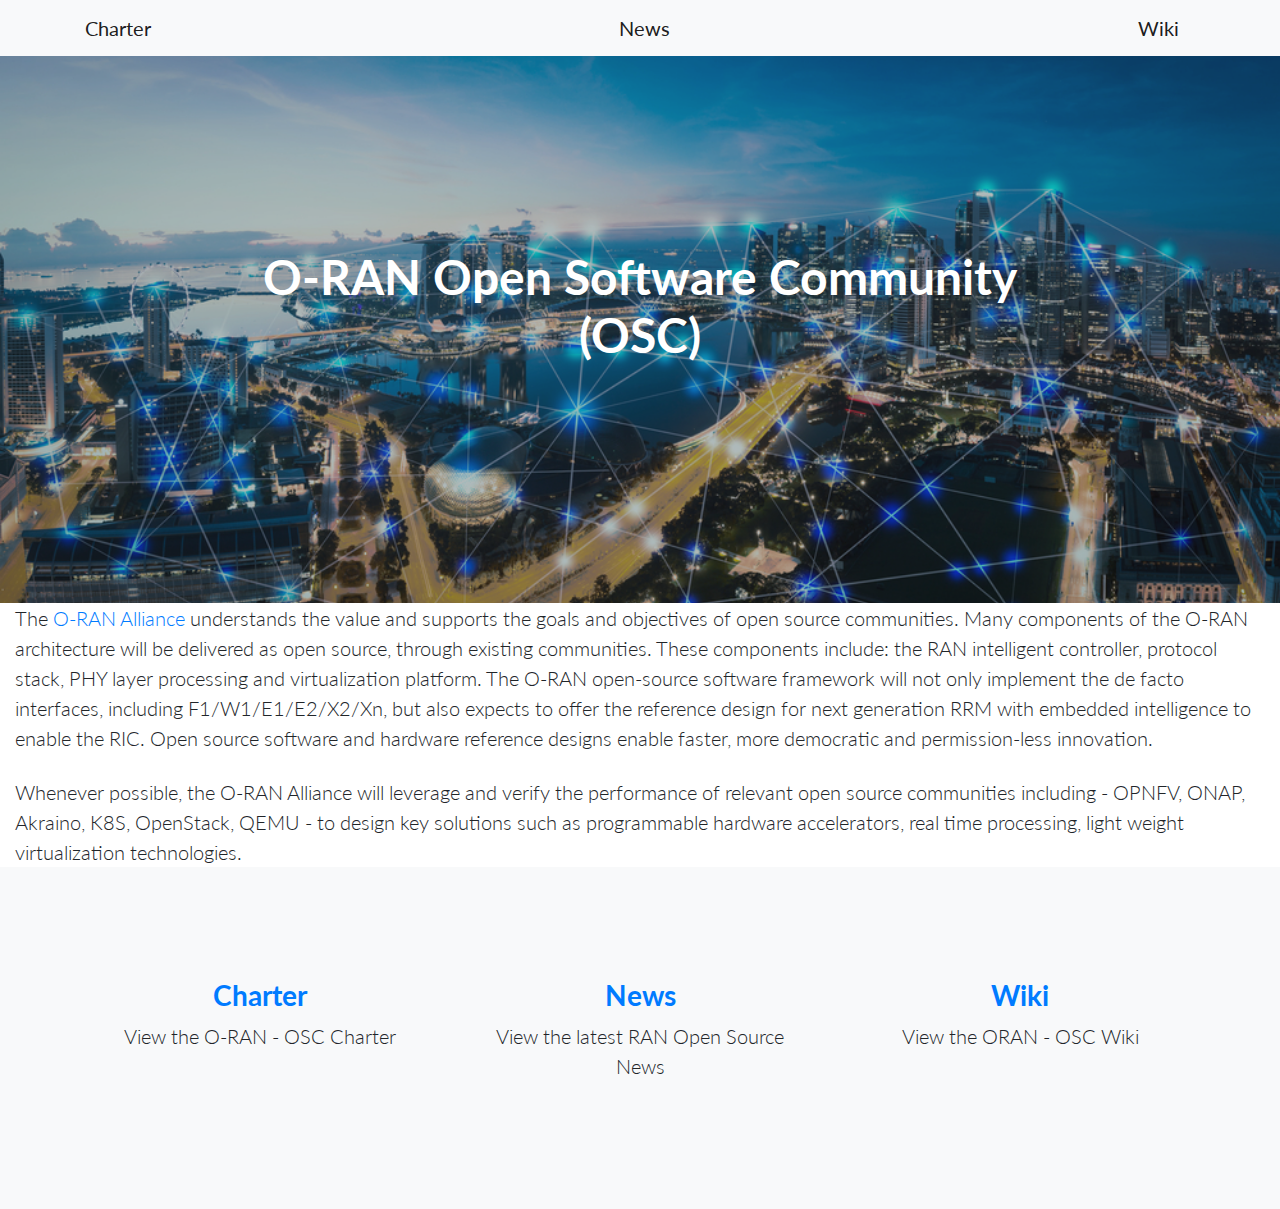
==== index.html @ 9ea9436b "Initial commit." ====
<!DOCTYPE html>
<html lang="en">

<head>

  <meta http-equiv="X-UA-Compatible" content="IE=edge">
  <meta charset="utf-8">
  <meta name="viewport" content="width=device-width, initial-scale=1, shrink-to-fit=no">
  <meta name="description" content="">
  <meta name="author" content="">

  <title>O-RAN - OSC</title>

  <!-- Bootstrap core CSS -->
  <link href="vendor/bootstrap/css/bootstrap.min.css" rel="stylesheet">

  <!-- Custom fonts for this template -->
  <link href="vendor/fontawesome-free/css/all.min.css" rel="stylesheet">
  <link href="vendor/simple-line-icons/css/simple-line-icons.css" rel="stylesheet" type="text/css">
  <link href="https://fonts.googleapis.com/css?family=Lato:300,400,700,300italic,400italic,700italic" rel="stylesheet" type="text/css">

  <!-- Custom styles for this template -->
  <link href="css/landing-page.min.css" rel="stylesheet">

</head>

<body>

  <!-- Navigation -->
  <nav class="navbar navbar-light bg-light static-top">
    <div class="container">
      <a class="navbar-brand" href="./oran_osc_charter.pdf" target='_blank'>Charter</a>
      <a class="navbar-brand" href="https://about.att.com/allnews.html?searchkey=RAN+open+source&page=1&category=Innovation&months=all" target='_blank'>News</a>
      <a class="navbar-brand" href="http://wiki.oran-osc.org/display/ORAN/Oran" target=_blank>Wiki</a>
    </div>
  </nav>

  <!-- Masthead -->
  <header class="masthead text-white text-center">
    <div class="overlay"></div>
    <div class="container">
      <div class="row">
        <div class="col-xl-9 mx-auto">
          <h1 class="mb-5">O-RAN Open Software Community (OSC)</h1>
        </div>
      </div>
    </div>
  </header>

        <div class="col-lg-12 order-lg-1 my-auto showcase-text">
          <p class="lead mb-0">
The <a href='http://www.o-ran.org'>O-RAN Alliance</a> understands the value and supports the goals and objectives of open source communities. Many components of the O-RAN architecture will be delivered as open source, through existing communities. These components include: the RAN intelligent controller, protocol stack, PHY layer processing and virtualization platform.  The O-RAN open-source software framework will not only implement the de facto interfaces, including F1/W1/E1/E2/X2/Xn, but also expects to offer the reference design for next generation RRM with embedded intelligence to enable the RIC.   Open source software and hardware reference designs enable faster, more democratic and permission-less innovation.</p>
<br><p class="lead mb-0">Whenever possible, the O-RAN Alliance will leverage and verify the performance of relevant open source communities including - OPNFV, ONAP, Akraino, K8S, OpenStack, QEMU - to design key solutions such as programmable hardware accelerators, real time processing, light weight virtualization technologies. </p>

        </div>


  <!-- Icons Grid -->
  <section class="features-icons bg-light text-center">
    <div class="container">
      <div class="row">
        <div class="col-lg-4">
          <div class="features-icons-item mx-auto mb-5 mb-lg-0 mb-lg-3">
            <h3><a href='./oran_osc_charter.pdf' target='_blank'>Charter</a></h3>
            <p class="lead mb-0">
View the O-RAN - OSC Charter</p>
          </div>
        </div>
        <div class="col-lg-4">
          <div class="features-icons-item mx-auto mb-0 mb-lg-3">
            <h3><a href='https://about.att.com/allnews.html?searchkey=RAN+open+source&page=1&category=Innovation&months=all' target='_blank'>News</a></h3>
            <p class="lead mb-0">
View the latest RAN Open Source News</p>
          </div>
        </div>
        <div class="col-lg-4">
          <div class="features-icons-item mx-auto mb-0 mb-lg-3">
            <h3><a href='http://wiki.oran-osc.org/display/ORAN/Oran' target='_blank'>Wiki</a></h3>
            <p class="lead mb-0">
View the ORAN - OSC Wiki</p>
          </div>
        </div>
      </div>
    </div>
  </section>

  <!-- Bootstrap core JavaScript -->
  <script src="vendor/jquery/jquery.min.js"></script>
  <script src="vendor/bootstrap/js/bootstrap.bundle.min.js"></script>

</body>

</html>
---- vendor/fontawesome-free/css/all.min.css ----
.fa,.fab,.fal,.far,.fas{-moz-osx-font-smoothing:grayscale;-webkit-font-smoothing:antialiased;display:inline-block;font-style:normal;font-variant:normal;text-rendering:auto;line-height:1}.fa-lg{font-size:1.33333em;line-height:.75em;vertical-align:-.0667em}.fa-xs{font-size:.75em}.fa-sm{font-size:.875em}.fa-1x{font-size:1em}.fa-2x{font-size:2em}.fa-3x{font-size:3em}.fa-4x{font-size:4em}.fa-5x{font-size:5em}.fa-6x{font-size:6em}.fa-7x{font-size:7em}.fa-8x{font-size:8em}.fa-9x{font-size:9em}.fa-10x{font-size:10em}.fa-fw{text-align:center;width:1.25em}.fa-ul{list-style-type:none;margin-left:2.5em;padding-left:0}.fa-ul>li{position:relative}.fa-li{left:-2em;position:absolute;text-align:center;width:2em;line-height:inherit}.fa-border{border:.08em solid #eee;border-radius:.1em;padding:.2em .25em .15em}.fa-pull-left{float:left}.fa-pull-right{float:right}.fa.fa-pull-left,.fab.fa-pull-left,.fal.fa-pull-left,.far.fa-pull-left,.fas.fa-pull-left{margin-right:.3em}.fa.fa-pull-right,.fab.fa-pull-right,.fal.fa-pull-right,.far.fa-pull-right,.fas.fa-pull-right{margin-left:.3em}.fa-spin{animation:fa-spin 2s infinite linear}.fa-pulse{animation:fa-spin 1s infinite steps(8)}@keyframes fa-spin{0%{transform:rotate(0deg)}to{transform:rotate(1turn)}}.fa-rotate-90{-ms-filter:"progid:DXImageTransform.Microsoft.BasicImage(rotation=1)";transform:rotate(90deg)}.fa-rotate-180{-ms-filter:"progid:DXImageTransform.Microsoft.BasicImage(rotation=2)";transform:rotate(180deg)}.fa-rotate-270{-ms-filter:"progid:DXImageTransform.Microsoft.BasicImage(rotation=3)";transform:rotate(270deg)}.fa-flip-horizontal{-ms-filter:"progid:DXImageTransform.Microsoft.BasicImage(rotation=0, mirror=1)";transform:scaleX(-1)}.fa-flip-vertical{transform:scaleY(-1)}.fa-flip-both,.fa-flip-horizontal.fa-flip-vertical,.fa-flip-vertical{-ms-filter:"progid:DXImageTransform.Microsoft.BasicImage(rotation=2, mirror=1)"}.fa-flip-both,.fa-flip-horizontal.fa-flip-vertical{transform:scale(-1)}:root .fa-flip-both,:root .fa-flip-horizontal,:root .fa-flip-vertical,:root .fa-rotate-90,:root .fa-rotate-180,:root .fa-rotate-270{filter:none}.fa-stack{display:inline-block;height:2em;line-height:2em;position:relative;vertical-align:middle;width:2.5em}.fa-stack-1x,.fa-stack-2x{left:0;position:absolute;text-align:center;width:100%}.fa-stack-1x{line-height:inherit}.fa-stack-2x{font-size:2em}.fa-inverse{color:#fff}.fa-500px:before{content:"\f26e"}.fa-accessible-icon:before{content:"\f368"}.fa-accusoft:before{content:"\f369"}.fa-acquisitions-incorporated:before{content:"\f6af"}.fa-ad:before{content:"\f641"}.fa-address-book:before{content:"\f2b9"}.fa-address-card:before{content:"\f2bb"}.fa-adjust:before{content:"\f042"}.fa-adn:before{content:"\f170"}.fa-adobe:before{content:"\f778"}.fa-adversal:before{content:"\f36a"}.fa-affiliatetheme:before{content:"\f36b"}.fa-air-freshener:before{content:"\f5d0"}.fa-algolia:before{content:"\f36c"}.fa-align-center:before{content:"\f037"}.fa-align-justify:before{content:"\f039"}.fa-align-left:before{content:"\f036"}.fa-align-right:before{content:"\f038"}.fa-alipay:before{content:"\f642"}.fa-allergies:before{content:"\f461"}.fa-amazon:before{content:"\f270"}.fa-amazon-pay:before{content:"\f42c"}.fa-ambulance:before{content:"\f0f9"}.fa-american-sign-language-interpreting:before{content:"\f2a3"}.fa-amilia:before{content:"\f36d"}.fa-anchor:before{content:"\f13d"}.fa-android:before{content:"\f17b"}.fa-angellist:before{content:"\f209"}.fa-angle-double-down:before{content:"\f103"}.fa-angle-double-left:before{content:"\f100"}.fa-angle-double-right:before{content:"\f101"}.fa-angle-double-up:before{content:"\f102"}.fa-angle-down:before{content:"\f107"}.fa-angle-left:before{content:"\f104"}.fa-angle-right:before{content:"\f105"}.fa-angle-up:before{content:"\f106"}.fa-angry:before{content:"\f556"}.fa-angrycreative:before{content:"\f36e"}.fa-angular:before{content:"\f420"}.fa-ankh:before{content:"\f644"}.fa-app-store:before{content:"\f36f"}.fa-app-store-ios:before{content:"\f370"}.fa-apper:before{content:"\f371"}.fa-apple:before{content:"\f179"}.fa-apple-alt:before{content:"\f5d1"}.fa-apple-pay:before{content:"\f415"}.fa-archive:before{content:"\f187"}.fa-archway:before{content:"\f557"}.fa-arrow-alt-circle-down:before{content:"\f358"}.fa-arrow-alt-circle-left:before{content:"\f359"}.fa-arrow-alt-circle-right:before{content:"\f35a"}.fa-arrow-alt-circle-up:before{content:"\f35b"}.fa-arrow-circle-down:before{content:"\f0ab"}.fa-arrow-circle-left:before{content:"\f0a8"}.fa-arrow-circle-right:before{content:"\f0a9"}.fa-arrow-circle-up:before{content:"\f0aa"}.fa-arrow-down:before{content:"\f063"}.fa-arrow-left:before{content:"\f060"}.fa-arrow-right:before{content:"\f061"}.fa-arrow-up:before{content:"\f062"}.fa-arrows-alt:before{content:"\f0b2"}.fa-arrows-alt-h:before{content:"\f337"}.fa-arrows-alt-v:before{content:"\f338"}.fa-artstation:before{content:"\f77a"}.fa-assistive-listening-systems:before{content:"\f2a2"}.fa-asterisk:before{content:"\f069"}.fa-asymmetrik:before{content:"\f372"}.fa-at:before{content:"\f1fa"}.fa-atlas:before{content:"\f558"}.fa-atlassian:before{content:"\f77b"}.fa-atom:before{content:"\f5d2"}.fa-audible:before{content:"\f373"}.fa-audio-description:before{content:"\f29e"}.fa-autoprefixer:before{content:"\f41c"}.fa-avianex:before{content:"\f374"}.fa-aviato:before{content:"\f421"}.fa-award:before{content:"\f559"}.fa-aws:before{content:"\f375"}.fa-baby:before{content:"\f77c"}.fa-baby-carriage:before{content:"\f77d"}.fa-backspace:before{content:"\f55a"}.fa-backward:before{content:"\f04a"}.fa-bacon:before{content:"\f7e5"}.fa-balance-scale:before{content:"\f24e"}.fa-ban:before{content:"\f05e"}.fa-band-aid:before{content:"\f462"}.fa-bandcamp:before{content:"\f2d5"}.fa-barcode:before{content:"\f02a"}.fa-bars:before{content:"\f0c9"}.fa-baseball-ball:before{content:"\f433"}.fa-basketball-ball:before{content:"\f434"}.fa-bath:before{content:"\f2cd"}.fa-battery-empty:before{content:"\f244"}.fa-battery-full:before{content:"\f240"}.fa-battery-half:before{content:"\f242"}.fa-battery-quarter:before{content:"\f243"}.fa-battery-three-quarters:before{content:"\f241"}.fa-bed:before{content:"\f236"}.fa-beer:before{content:"\f0fc"}.fa-behance:before{content:"\f1b4"}.fa-behance-square:before{content:"\f1b5"}.fa-bell:before{content:"\f0f3"}.fa-bell-slash:before{content:"\f1f6"}.fa-bezier-curve:before{content:"\f55b"}.fa-bible:before{content:"\f647"}.fa-bicycle:before{content:"\f206"}.fa-bimobject:before{content:"\f378"}.fa-binoculars:before{content:"\f1e5"}.fa-biohazard:before{content:"\f780"}.fa-birthday-cake:before{content:"\f1fd"}.fa-bitbucket:before{content:"\f171"}.fa-bitcoin:before{content:"\f379"}.fa-bity:before{content:"\f37a"}.fa-black-tie:before{content:"\f27e"}.fa-blackberry:before{content:"\f37b"}.fa-blender:before{content:"\f517"}.fa-blender-phone:before{content:"\f6b6"}.fa-blind:before{content:"\f29d"}.fa-blog:before{content:"\f781"}.fa-blogger:before{content:"\f37c"}.fa-blogger-b:before{content:"\f37d"}.fa-bluetooth:before{content:"\f293"}.fa-bluetooth-b:before{content:"\f294"}.fa-bold:before{content:"\f032"}.fa-bolt:before{content:"\f0e7"}.fa-bomb:before{content:"\f1e2"}.fa-bone:before{content:"\f5d7"}.fa-bong:before{content:"\f55c"}.fa-book:before{content:"\f02d"}.fa-book-dead:before{content:"\f6b7"}.fa-book-medical:before{content:"\f7e6"}.fa-book-open:before{content:"\f518"}.fa-book-reader:before{content:"\f5da"}.fa-bookmark:before{content:"\f02e"}.fa-bowling-ball:before{content:"\f436"}.fa-box:before{content:"\f466"}.fa-box-open:before{content:"\f49e"}.fa-boxes:before{content:"\f468"}.fa-braille:before{content:"\f2a1"}.fa-brain:before{content:"\f5dc"}.fa-bread-slice:before{content:"\f7ec"}.fa-briefcase:before{content:"\f0b1"}.fa-briefcase-medical:before{content:"\f469"}.fa-broadcast-tower:before{content:"\f519"}.fa-broom:before{content:"\f51a"}.fa-brush:before{content:"\f55d"}.fa-btc:before{content:"\f15a"}.fa-bug:before{content:"\f188"}.fa-building:before{content:"\f1ad"}.fa-bullhorn:before{content:"\f0a1"}.fa-bullseye:before{content:"\f140"}.fa-burn:before{content:"\f46a"}.fa-buromobelexperte:before{content:"\f37f"}.fa-bus:before{content:"\f207"}.fa-bus-alt:before{content:"\f55e"}.fa-business-time:before{content:"\f64a"}.fa-buysellads:before{content:"\f20d"}.fa-calculator:before{content:"\f1ec"}.fa-calendar:before{content:"\f133"}.fa-calendar-alt:before{content:"\f073"}.fa-calendar-check:before{content:"\f274"}.fa-calendar-day:before{content:"\f783"}.fa-calendar-minus:before{content:"\f272"}.fa-calendar-plus:before{content:"\f271"}.fa-calendar-times:before{content:"\f273"}.fa-calendar-week:before{content:"\f784"}.fa-camera:before{content:"\f030"}.fa-camera-retro:before{content:"\f083"}.fa-campground:before{content:"\f6bb"}.fa-canadian-maple-leaf:before{content:"\f785"}.fa-candy-cane:before{content:"\f786"}.fa-cannabis:before{content:"\f55f"}.fa-capsules:before{content:"\f46b"}.fa-car:before{content:"\f1b9"}.fa-car-alt:before{content:"\f5de"}.fa-car-battery:before{content:"\f5df"}.fa-car-crash:before{content:"\f5e1"}.fa-car-side:before{content:"\f5e4"}.fa-caret-down:before{content:"\f0d7"}.fa-caret-left:before{content:"\f0d9"}.fa-caret-right:before{content:"\f0da"}.fa-caret-square-down:before{content:"\f150"}.fa-caret-square-left:before{content:"\f191"}.fa-caret-square-right:before{content:"\f152"}.fa-caret-square-up:before{content:"\f151"}.fa-caret-up:before{content:"\f0d8"}.fa-carrot:before{content:"\f787"}.fa-cart-arrow-down:before{content:"\f218"}.fa-cart-plus:before{content:"\f217"}.fa-cash-register:before{content:"\f788"}.fa-cat:before{content:"\f6be"}.fa-cc-amazon-pay:before{content:"\f42d"}.fa-cc-amex:before{content:"\f1f3"}.fa-cc-apple-pay:before{content:"\f416"}.fa-cc-diners-club:before{content:"\f24c"}.fa-cc-discover:before{content:"\f1f2"}.fa-cc-jcb:before{content:"\f24b"}.fa-cc-mastercard:before{content:"\f1f1"}.fa-cc-paypal:before{content:"\f1f4"}.fa-cc-stripe:before{content:"\f1f5"}.fa-cc-visa:before{content:"\f1f0"}.fa-centercode:before{content:"\f380"}.fa-centos:before{content:"\f789"}.fa-certificate:before{content:"\f0a3"}.fa-chair:before{content:"\f6c0"}.fa-chalkboard:before{content:"\f51b"}.fa-chalkboard-teacher:before{content:"\f51c"}.fa-charging-station:before{content:"\f5e7"}.fa-chart-area:before{content:"\f1fe"}.fa-chart-bar:before{content:"\f080"}.fa-chart-line:before{content:"\f201"}.fa-chart-pie:before{content:"\f200"}.fa-check:before{content:"\f00c"}.fa-check-circle:before{content:"\f058"}.fa-check-double:before{content:"\f560"}.fa-check-square:before{content:"\f14a"}.fa-cheese:before{content:"\f7ef"}.fa-chess:before{content:"\f439"}.fa-chess-bishop:before{content:"\f43a"}.fa-chess-board:before{content:"\f43c"}.fa-chess-king:before{content:"\f43f"}.fa-chess-knight:before{content:"\f441"}.fa-chess-pawn:before{content:"\f443"}.fa-chess-queen:before{content:"\f445"}.fa-chess-rook:before{content:"\f447"}.fa-chevron-circle-down:before{content:"\f13a"}.fa-chevron-circle-left:before{content:"\f137"}.fa-chevron-circle-right:before{content:"\f138"}.fa-chevron-circle-up:before{content:"\f139"}.fa-chevron-down:before{content:"\f078"}.fa-chevron-left:before{content:"\f053"}.fa-chevron-right:before{content:"\f054"}.fa-chevron-up:before{content:"\f077"}.fa-child:before{content:"\f1ae"}.fa-chrome:before{content:"\f268"}.fa-church:before{content:"\f51d"}.fa-circle:before{content:"\f111"}.fa-circle-notch:before{content:"\f1ce"}.fa-city:before{content:"\f64f"}.fa-clinic-medical:before{content:"\f7f2"}.fa-clipboard:before{content:"\f328"}.fa-clipboard-check:before{content:"\f46c"}.fa-clipboard-list:before{content:"\f46d"}.fa-clock:before{content:"\f017"}.fa-clone:before{content:"\f24d"}.fa-closed-captioning:before{content:"\f20a"}.fa-cloud:before{content:"\f0c2"}.fa-cloud-download-alt:before{content:"\f381"}.fa-cloud-meatball:before{content:"\f73b"}.fa-cloud-moon:before{content:"\f6c3"}.fa-cloud-moon-rain:before{content:"\f73c"}.fa-cloud-rain:before{content:"\f73d"}.fa-cloud-showers-heavy:before{content:"\f740"}.fa-cloud-sun:before{content:"\f6c4"}.fa-cloud-sun-rain:before{content:"\f743"}.fa-cloud-upload-alt:before{content:"\f382"}.fa-cloudscale:before{content:"\f383"}.fa-cloudsmith:before{content:"\f384"}.fa-cloudversify:before{content:"\f385"}.fa-cocktail:before{content:"\f561"}.fa-code:before{content:"\f121"}.fa-code-branch:before{content:"\f126"}.fa-codepen:before{content:"\f1cb"}.fa-codiepie:before{content:"\f284"}.fa-coffee:before{content:"\f0f4"}.fa-cog:before{content:"\f013"}.fa-cogs:before{content:"\f085"}.fa-coins:before{content:"\f51e"}.fa-columns:before{content:"\f0db"}.fa-comment:before{content:"\f075"}.fa-comment-alt:before{content:"\f27a"}.fa-comment-dollar:before{content:"\f651"}.fa-comment-dots:before{content:"\f4ad"}.fa-comment-medical:before{content:"\f7f5"}.fa-comment-slash:before{content:"\f4b3"}.fa-comments:before{content:"\f086"}.fa-comments-dollar:before{content:"\f653"}.fa-compact-disc:before{content:"\f51f"}.fa-compass:before{content:"\f14e"}.fa-compress:before{content:"\f066"}.fa-compress-arrows-alt:before{content:"\f78c"}.fa-concierge-bell:before{content:"\f562"}.fa-confluence:before{content:"\f78d"}.fa-connectdevelop:before{content:"\f20e"}.fa-contao:before{content:"\f26d"}.fa-cookie:before{content:"\f563"}.fa-cookie-bite:before{content:"\f564"}.fa-copy:before{content:"\f0c5"}.fa-copyright:before{content:"\f1f9"}.fa-couch:before{content:"\f4b8"}.fa-cpanel:before{content:"\f388"}.fa-creative-commons:before{content:"\f25e"}.fa-creative-commons-by:before{content:"\f4e7"}.fa-creative-commons-nc:before{content:"\f4e8"}.fa-creative-commons-nc-eu:before{content:"\f4e9"}.fa-creative-commons-nc-jp:before{content:"\f4ea"}.fa-creative-commons-nd:before{content:"\f4eb"}.fa-creative-commons-pd:before{content:"\f4ec"}.fa-creative-commons-pd-alt:before{content:"\f4ed"}.fa-creative-commons-remix:before{content:"\f4ee"}.fa-creative-commons-sa:before{content:"\f4ef"}.fa-creative-commons-sampling:before{content:"\f4f0"}.fa-creative-commons-sampling-plus:before{content:"\f4f1"}.fa-creative-commons-share:before{content:"\f4f2"}.fa-creative-commons-zero:before{content:"\f4f3"}.fa-credit-card:before{content:"\f09d"}.fa-critical-role:before{content:"\f6c9"}.fa-crop:before{content:"\f125"}.fa-crop-alt:before{content:"\f565"}.fa-cross:before{content:"\f654"}.fa-crosshairs:before{content:"\f05b"}.fa-crow:before{content:"\f520"}.fa-crown:before{content:"\f521"}.fa-crutch:before{content:"\f7f7"}.fa-css3:before{content:"\f13c"}.fa-css3-alt:before{content:"\f38b"}.fa-cube:before{content:"\f1b2"}.fa-cubes:before{content:"\f1b3"}.fa-cut:before{content:"\f0c4"}.fa-cuttlefish:before{content:"\f38c"}.fa-d-and-d:before{content:"\f38d"}.fa-d-and-d-beyond:before{content:"\f6ca"}.fa-dashcube:before{content:"\f210"}.fa-database:before{content:"\f1c0"}.fa-deaf:before{content:"\f2a4"}.fa-delicious:before{content:"\f1a5"}.fa-democrat:before{content:"\f747"}.fa-deploydog:before{content:"\f38e"}.fa-deskpro:before{content:"\f38f"}.fa-desktop:before{content:"\f108"}.fa-dev:before{content:"\f6cc"}.fa-deviantart:before{content:"\f1bd"}.fa-dharmachakra:before{content:"\f655"}.fa-dhl:before{content:"\f790"}.fa-diagnoses:before{content:"\f470"}.fa-diaspora:before{content:"\f791"}.fa-dice:before{content:"\f522"}.fa-dice-d20:before{content:"\f6cf"}.fa-dice-d6:before{content:"\f6d1"}.fa-dice-five:before{content:"\f523"}.fa-dice-four:before{content:"\f524"}.fa-dice-one:before{content:"\f525"}.fa-dice-six:before{content:"\f526"}.fa-dice-three:before{content:"\f527"}.fa-dice-two:before{content:"\f528"}.fa-digg:before{content:"\f1a6"}.fa-digital-ocean:before{content:"\f391"}.fa-digital-tachograph:before{content:"\f566"}.fa-directions:before{content:"\f5eb"}.fa-discord:before{content:"\f392"}.fa-discourse:before{content:"\f393"}.fa-divide:before{content:"\f529"}.fa-dizzy:before{content:"\f567"}.fa-dna:before{content:"\f471"}.fa-dochub:before{content:"\f394"}.fa-docker:before{content:"\f395"}.fa-dog:before{content:"\f6d3"}.fa-dollar-sign:before{content:"\f155"}.fa-dolly:before{content:"\f472"}.fa-dolly-flatbed:before{content:"\f474"}.fa-donate:before{content:"\f4b9"}.fa-door-closed:before{content:"\f52a"}.fa-door-open:before{content:"\f52b"}.fa-dot-circle:before{content:"\f192"}.fa-dove:before{content:"\f4ba"}.fa-download:before{content:"\f019"}.fa-draft2digital:before{content:"\f396"}.fa-drafting-compass:before{content:"\f568"}.fa-dragon:before{content:"\f6d5"}.fa-draw-polygon:before{content:"\f5ee"}.fa-dribbble:before{content:"\f17d"}.fa-dribbble-square:before{content:"\f397"}.fa-dropbox:before{content:"\f16b"}.fa-drum:before{content:"\f569"}.fa-drum-steelpan:before{content:"\f56a"}.fa-drumstick-bite:before{content:"\f6d7"}.fa-drupal:before{content:"\f1a9"}.fa-dumbbell:before{content:"\f44b"}.fa-dumpster:before{content:"\f793"}.fa-dumpster-fire:before{content:"\f794"}.fa-dungeon:before{content:"\f6d9"}.fa-dyalog:before{content:"\f399"}.fa-earlybirds:before{content:"\f39a"}.fa-ebay:before{content:"\f4f4"}.fa-edge:before{content:"\f282"}.fa-edit:before{content:"\f044"}.fa-egg:before{content:"\f7fb"}.fa-eject:before{content:"\f052"}.fa-elementor:before{content:"\f430"}.fa-ellipsis-h:before{content:"\f141"}.fa-ellipsis-v:before{content:"\f142"}.fa-ello:before{content:"\f5f1"}.fa-ember:before{content:"\f423"}.fa-empire:before{content:"\f1d1"}.fa-envelope:before{content:"\f0e0"}.fa-envelope-open:before{content:"\f2b6"}.fa-envelope-open-text:before{content:"\f658"}.fa-envelope-square:before{content:"\f199"}.fa-envira:before{content:"\f299"}.fa-equals:before{content:"\f52c"}.fa-eraser:before{content:"\f12d"}.fa-erlang:before{content:"\f39d"}.fa-ethereum:before{content:"\f42e"}.fa-ethernet:before{content:"\f796"}.fa-etsy:before{content:"\f2d7"}.fa-euro-sign:before{content:"\f153"}.fa-exchange-alt:before{content:"\f362"}.fa-exclamation:before{content:"\f12a"}.fa-exclamation-circle:before{content:"\f06a"}.fa-exclamation-triangle:before{content:"\f071"}.fa-expand:before{content:"\f065"}.fa-expand-arrows-alt:before{content:"\f31e"}.fa-expeditedssl:before{content:"\f23e"}.fa-external-link-alt:before{content:"\f35d"}.fa-external-link-square-alt:before{content:"\f360"}.fa-eye:before{content:"\f06e"}.fa-eye-dropper:before{content:"\f1fb"}.fa-eye-slash:before{content:"\f070"}.fa-facebook:before{content:"\f09a"}.fa-facebook-f:before{content:"\f39e"}.fa-facebook-messenger:before{content:"\f39f"}.fa-facebook-square:before{content:"\f082"}.fa-fantasy-flight-games:before{content:"\f6dc"}.fa-fast-backward:before{content:"\f049"}.fa-fast-forward:before{content:"\f050"}.fa-fax:before{content:"\f1ac"}.fa-feather:before{content:"\f52d"}.fa-feather-alt:before{content:"\f56b"}.fa-fedex:before{content:"\f797"}.fa-fedora:before{content:"\f798"}.fa-female:before{content:"\f182"}.fa-fighter-jet:before{content:"\f0fb"}.fa-figma:before{content:"\f799"}.fa-file:before{content:"\f15b"}.fa-file-alt:before{content:"\f15c"}.fa-file-archive:before{content:"\f1c6"}.fa-file-audio:before{content:"\f1c7"}.fa-file-code:before{content:"\f1c9"}.fa-file-contract:before{content:"\f56c"}.fa-file-csv:before{content:"\f6dd"}.fa-file-download:before{content:"\f56d"}.fa-file-excel:before{content:"\f1c3"}.fa-file-export:before{content:"\f56e"}.fa-file-image:before{content:"\f1c5"}.fa-file-import:before{content:"\f56f"}.fa-file-invoice:before{content:"\f570"}.fa-file-invoice-dollar:before{content:"\f571"}.fa-file-medical:before{content:"\f477"}.fa-file-medical-alt:before{content:"\f478"}.fa-file-pdf:before{content:"\f1c1"}.fa-file-powerpoint:before{content:"\f1c4"}.fa-file-prescription:before{content:"\f572"}.fa-file-signature:before{content:"\f573"}.fa-file-upload:before{content:"\f574"}.fa-file-video:before{content:"\f1c8"}.fa-file-word:before{content:"\f1c2"}.fa-fill:before{content:"\f575"}.fa-fill-drip:before{content:"\f576"}.fa-film:before{content:"\f008"}.fa-filter:before{content:"\f0b0"}.fa-fingerprint:before{content:"\f577"}.fa-fire:before{content:"\f06d"}.fa-fire-alt:before{content:"\f7e4"}.fa-fire-extinguisher:before{content:"\f134"}.fa-firefox:before{content:"\f269"}.fa-first-aid:before{content:"\f479"}.fa-first-order:before{content:"\f2b0"}.fa-first-order-alt:before{content:"\f50a"}.fa-firstdraft:before{content:"\f3a1"}.fa-fish:before{content:"\f578"}.fa-fist-raised:before{content:"\f6de"}.fa-flag:before{content:"\f024"}.fa-flag-checkered:before{content:"\f11e"}.fa-flag-usa:before{content:"\f74d"}.fa-flask:before{content:"\f0c3"}.fa-flickr:before{content:"\f16e"}.fa-flipboard:before{content:"\f44d"}.fa-flushed:before{content:"\f579"}.fa-fly:before{content:"\f417"}.fa-folder:before{content:"\f07b"}.fa-folder-minus:before{content:"\f65d"}.fa-folder-open:before{content:"\f07c"}.fa-folder-plus:before{content:"\f65e"}.fa-font:before{content:"\f031"}.fa-font-awesome:before{content:"\f2b4"}.fa-font-awesome-alt:before{content:"\f35c"}.fa-font-awesome-flag:before{content:"\f425"}.fa-font-awesome-logo-full:before{content:"\f4e6"}.fa-fonticons:before{content:"\f280"}.fa-fonticons-fi:before{content:"\f3a2"}.fa-football-ball:before{content:"\f44e"}.fa-fort-awesome:before{content:"\f286"}.fa-fort-awesome-alt:before{content:"\f3a3"}.fa-forumbee:before{content:"\f211"}.fa-forward:before{content:"\f04e"}.fa-foursquare:before{content:"\f180"}.fa-free-code-camp:before{content:"\f2c5"}.fa-freebsd:before{content:"\f3a4"}.fa-frog:before{content:"\f52e"}.fa-frown:before{content:"\f119"}.fa-frown-open:before{content:"\f57a"}.fa-fulcrum:before{content:"\f50b"}.fa-funnel-dollar:before{content:"\f662"}.fa-futbol:before{content:"\f1e3"}.fa-galactic-republic:before{content:"\f50c"}.fa-galactic-senate:before{content:"\f50d"}.fa-gamepad:before{content:"\f11b"}.fa-gas-pump:before{content:"\f52f"}.fa-gavel:before{content:"\f0e3"}.fa-gem:before{content:"\f3a5"}.fa-genderless:before{content:"\f22d"}.fa-get-pocket:before{content:"\f265"}.fa-gg:before{content:"\f260"}.fa-gg-circle:before{content:"\f261"}.fa-ghost:before{content:"\f6e2"}.fa-gift:before{content:"\f06b"}.fa-gifts:before{content:"\f79c"}.fa-git:before{content:"\f1d3"}.fa-git-square:before{content:"\f1d2"}.fa-github:before{content:"\f09b"}.fa-github-alt:before{content:"\f113"}.fa-github-square:before{content:"\f092"}.fa-gitkraken:before{content:"\f3a6"}.fa-gitlab:before{content:"\f296"}.fa-gitter:before{content:"\f426"}.fa-glass-cheers:before{content:"\f79f"}.fa-glass-martini:before{content:"\f000"}.fa-glass-martini-alt:before{content:"\f57b"}.fa-glass-whiskey:before{content:"\f7a0"}.fa-glasses:before{content:"\f530"}.fa-glide:before{content:"\f2a5"}.fa-glide-g:before{content:"\f2a6"}.fa-globe:before{content:"\f0ac"}.fa-globe-africa:before{content:"\f57c"}.fa-globe-americas:before{content:"\f57d"}.fa-globe-asia:before{content:"\f57e"}.fa-globe-europe:before{content:"\f7a2"}.fa-gofore:before{content:"\f3a7"}.fa-golf-ball:before{content:"\f450"}.fa-goodreads:before{content:"\f3a8"}.fa-goodreads-g:before{content:"\f3a9"}.fa-google:before{content:"\f1a0"}.fa-google-drive:before{content:"\f3aa"}.fa-google-play:before{content:"\f3ab"}.fa-google-plus:before{content:"\f2b3"}.fa-google-plus-g:before{content:"\f0d5"}.fa-google-plus-square:before{content:"\f0d4"}.fa-google-wallet:before{content:"\f1ee"}.fa-gopuram:before{content:"\f664"}.fa-graduation-cap:before{content:"\f19d"}.fa-gratipay:before{content:"\f184"}.fa-grav:before{content:"\f2d6"}.fa-greater-than:before{content:"\f531"}.fa-greater-than-equal:before{content:"\f532"}.fa-grimace:before{content:"\f57f"}.fa-grin:before{content:"\f580"}.fa-grin-alt:before{content:"\f581"}.fa-grin-beam:before{content:"\f582"}.fa-grin-beam-sweat:before{content:"\f583"}.fa-grin-hearts:before{content:"\f584"}.fa-grin-squint:before{content:"\f585"}.fa-grin-squint-tears:before{content:"\f586"}.fa-grin-stars:before{content:"\f587"}.fa-grin-tears:before{content:"\f588"}.fa-grin-tongue:before{content:"\f589"}.fa-grin-tongue-squint:before{content:"\f58a"}.fa-grin-tongue-wink:before{content:"\f58b"}.fa-grin-wink:before{content:"\f58c"}.fa-grip-horizontal:before{content:"\f58d"}.fa-grip-lines:before{content:"\f7a4"}.fa-grip-lines-vertical:before{content:"\f7a5"}.fa-grip-vertical:before{content:"\f58e"}.fa-gripfire:before{content:"\f3ac"}.fa-grunt:before{content:"\f3ad"}.fa-guitar:before{content:"\f7a6"}.fa-gulp:before{content:"\f3ae"}.fa-h-square:before{content:"\f0fd"}.fa-hacker-news:before{content:"\f1d4"}.fa-hacker-news-square:before{content:"\f3af"}.fa-hackerrank:before{content:"\f5f7"}.fa-hamburger:before{content:"\f805"}.fa-hammer:before{content:"\f6e3"}.fa-hamsa:before{content:"\f665"}.fa-hand-holding:before{content:"\f4bd"}.fa-hand-holding-heart:before{content:"\f4be"}.fa-hand-holding-usd:before{content:"\f4c0"}.fa-hand-lizard:before{content:"\f258"}.fa-hand-middle-finger:before{content:"\f806"}.fa-hand-paper:before{content:"\f256"}.fa-hand-peace:before{content:"\f25b"}.fa-hand-point-down:before{content:"\f0a7"}.fa-hand-point-left:before{content:"\f0a5"}.fa-hand-point-right:before{content:"\f0a4"}.fa-hand-point-up:before{content:"\f0a6"}.fa-hand-pointer:before{content:"\f25a"}.fa-hand-rock:before{content:"\f255"}.fa-hand-scissors:before{content:"\f257"}.fa-hand-spock:before{content:"\f259"}.fa-hands:before{content:"\f4c2"}.fa-hands-helping:before{content:"\f4c4"}.fa-handshake:before{content:"\f2b5"}.fa-hanukiah:before{content:"\f6e6"}.fa-hard-hat:before{content:"\f807"}.fa-hashtag:before{content:"\f292"}.fa-hat-wizard:before{content:"\f6e8"}.fa-haykal:before{content:"\f666"}.fa-hdd:before{content:"\f0a0"}.fa-heading:before{content:"\f1dc"}.fa-headphones:before{content:"\f025"}.fa-headphones-alt:before{content:"\f58f"}.fa-headset:before{content:"\f590"}.fa-heart:before{content:"\f004"}.fa-heart-broken:before{content:"\f7a9"}.fa-heartbeat:before{content:"\f21e"}.fa-helicopter:before{content:"\f533"}.fa-highlighter:before{content:"\f591"}.fa-hiking:before{content:"\f6ec"}.fa-hippo:before{content:"\f6ed"}.fa-hips:before{content:"\f452"}.fa-hire-a-helper:before{content:"\f3b0"}.fa-history:before{content:"\f1da"}.fa-hockey-puck:before{content:"\f453"}.fa-holly-berry:before{content:"\f7aa"}.fa-home:before{content:"\f015"}.fa-hooli:before{content:"\f427"}.fa-hornbill:before{content:"\f592"}.fa-horse:before{content:"\f6f0"}.fa-horse-head:before{content:"\f7ab"}.fa-hospital:before{content:"\f0f8"}.fa-hospital-alt:before{content:"\f47d"}.fa-hospital-symbol:before{content:"\f47e"}.fa-hot-tub:before{content:"\f593"}.fa-hotdog:before{content:"\f80f"}.fa-hotel:before{content:"\f594"}.fa-hotjar:before{content:"\f3b1"}.fa-hourglass:before{content:"\f254"}.fa-hourglass-end:before{content:"\f253"}.fa-hourglass-half:before{content:"\f252"}.fa-hourglass-start:before{content:"\f251"}.fa-house-damage:before{content:"\f6f1"}.fa-houzz:before{content:"\f27c"}.fa-hryvnia:before{content:"\f6f2"}.fa-html5:before{content:"\f13b"}.fa-hubspot:before{content:"\f3b2"}.fa-i-cursor:before{content:"\f246"}.fa-ice-cream:before{content:"\f810"}.fa-icicles:before{content:"\f7ad"}.fa-id-badge:before{content:"\f2c1"}.fa-id-card:before{content:"\f2c2"}.fa-id-card-alt:before{content:"\f47f"}.fa-igloo:before{content:"\f7ae"}.fa-image:before{content:"\f03e"}.fa-images:before{content:"\f302"}.fa-imdb:before{content:"\f2d8"}.fa-inbox:before{content:"\f01c"}.fa-indent:before{content:"\f03c"}.fa-industry:before{content:"\f275"}.fa-infinity:before{content:"\f534"}.fa-info:before{content:"\f129"}.fa-info-circle:before{content:"\f05a"}.fa-instagram:before{content:"\f16d"}.fa-intercom:before{content:"\f7af"}.fa-internet-explorer:before{content:"\f26b"}.fa-invision:before{content:"\f7b0"}.fa-ioxhost:before{content:"\f208"}.fa-italic:before{content:"\f033"}.fa-itunes:before{content:"\f3b4"}.fa-itunes-note:before{content:"\f3b5"}.fa-java:before{content:"\f4e4"}.fa-jedi:before{content:"\f669"}.fa-jedi-order:before{content:"\f50e"}.fa-jenkins:before{content:"\f3b6"}.fa-jira:before{content:"\f7b1"}.fa-joget:before{content:"\f3b7"}.fa-joint:before{content:"\f595"}.fa-joomla:before{content:"\f1aa"}.fa-journal-whills:before{content:"\f66a"}.fa-js:before{content:"\f3b8"}.fa-js-square:before{content:"\f3b9"}.fa-jsfiddle:before{content:"\f1cc"}.fa-kaaba:before{content:"\f66b"}.fa-kaggle:before{content:"\f5fa"}.fa-key:before{content:"\f084"}.fa-keybase:before{content:"\f4f5"}.fa-keyboard:before{content:"\f11c"}.fa-keycdn:before{content:"\f3ba"}.fa-khanda:before{content:"\f66d"}.fa-kickstarter:before{content:"\f3bb"}.fa-kickstarter-k:before{content:"\f3bc"}.fa-kiss:before{content:"\f596"}.fa-kiss-beam:before{content:"\f597"}.fa-kiss-wink-heart:before{content:"\f598"}.fa-kiwi-bird:before{content:"\f535"}.fa-korvue:before{content:"\f42f"}.fa-landmark:before{content:"\f66f"}.fa-language:before{content:"\f1ab"}.fa-laptop:before{content:"\f109"}.fa-laptop-code:before{content:"\f5fc"}.fa-laptop-medical:before{content:"\f812"}.fa-laravel:before{content:"\f3bd"}.fa-lastfm:before{content:"\f202"}.fa-lastfm-square:before{content:"\f203"}.fa-laugh:before{content:"\f599"}.fa-laugh-beam:before{content:"\f59a"}.fa-laugh-squint:before{content:"\f59b"}.fa-laugh-wink:before{content:"\f59c"}.fa-layer-group:before{content:"\f5fd"}.fa-leaf:before{content:"\f06c"}.fa-leanpub:before{content:"\f212"}.fa-lemon:before{content:"\f094"}.fa-less:before{content:"\f41d"}.fa-less-than:before{content:"\f536"}.fa-less-than-equal:before{content:"\f537"}.fa-level-down-alt:before{content:"\f3be"}.fa-level-up-alt:before{content:"\f3bf"}.fa-life-ring:before{content:"\f1cd"}.fa-lightbulb:before{content:"\f0eb"}.fa-line:before{content:"\f3c0"}.fa-link:before{content:"\f0c1"}.fa-linkedin:before{content:"\f08c"}.fa-linkedin-in:before{content:"\f0e1"}.fa-linode:before{content:"\f2b8"}.fa-linux:before{content:"\f17c"}.fa-lira-sign:before{content:"\f195"}.fa-list:before{content:"\f03a"}.fa-list-alt:before{content:"\f022"}.fa-list-ol:before{content:"\f0cb"}.fa-list-ul:before{content:"\f0ca"}.fa-location-arrow:before{content:"\f124"}.fa-lock:before{content:"\f023"}.fa-lock-open:before{content:"\f3c1"}.fa-long-arrow-alt-down:before{content:"\f309"}.fa-long-arrow-alt-left:before{content:"\f30a"}.fa-long-arrow-alt-right:before{content:"\f30b"}.fa-long-arrow-alt-up:before{content:"\f30c"}.fa-low-vision:before{content:"\f2a8"}.fa-luggage-cart:before{content:"\f59d"}.fa-lyft:before{content:"\f3c3"}.fa-magento:before{content:"\f3c4"}.fa-magic:before{content:"\f0d0"}.fa-magnet:before{content:"\f076"}.fa-mail-bulk:before{content:"\f674"}.fa-mailchimp:before{content:"\f59e"}.fa-male:before{content:"\f183"}.fa-mandalorian:before{content:"\f50f"}.fa-map:before{content:"\f279"}.fa-map-marked:before{content:"\f59f"}.fa-map-marked-alt:before{content:"\f5a0"}.fa-map-marker:before{content:"\f041"}.fa-map-marker-alt:before{content:"\f3c5"}.fa-map-pin:before{content:"\f276"}.fa-map-signs:before{content:"\f277"}.fa-markdown:before{content:"\f60f"}.fa-marker:before{content:"\f5a1"}.fa-mars:before{content:"\f222"}.fa-mars-double:before{content:"\f227"}.fa-mars-stroke:before{content:"\f229"}.fa-mars-stroke-h:before{content:"\f22b"}.fa-mars-stroke-v:before{content:"\f22a"}.fa-mask:before{content:"\f6fa"}.fa-mastodon:before{content:"\f4f6"}.fa-maxcdn:before{content:"\f136"}.fa-medal:before{content:"\f5a2"}.fa-medapps:before{content:"\f3c6"}.fa-medium:before{content:"\f23a"}.fa-medium-m:before{content:"\f3c7"}.fa-medkit:before{content:"\f0fa"}.fa-medrt:before{content:"\f3c8"}.fa-meetup:before{content:"\f2e0"}.fa-megaport:before{content:"\f5a3"}.fa-meh:before{content:"\f11a"}.fa-meh-blank:before{content:"\f5a4"}.fa-meh-rolling-eyes:before{content:"\f5a5"}.fa-memory:before{content:"\f538"}.fa-mendeley:before{content:"\f7b3"}.fa-menorah:before{content:"\f676"}.fa-mercury:before{content:"\f223"}.fa-meteor:before{content:"\f753"}.fa-microchip:before{content:"\f2db"}.fa-microphone:before{content:"\f130"}.fa-microphone-alt:before{content:"\f3c9"}.fa-microphone-alt-slash:before{content:"\f539"}.fa-microphone-slash:before{content:"\f131"}.fa-microscope:before{content:"\f610"}.fa-microsoft:before{content:"\f3ca"}.fa-minus:before{content:"\f068"}.fa-minus-circle:before{content:"\f056"}.fa-minus-square:before{content:"\f146"}.fa-mitten:before{content:"\f7b5"}.fa-mix:before{content:"\f3cb"}.fa-mixcloud:before{content:"\f289"}.fa-mizuni:before{content:"\f3cc"}.fa-mobile:before{content:"\f10b"}.fa-mobile-alt:before{content:"\f3cd"}.fa-modx:before{content:"\f285"}.fa-monero:before{content:"\f3d0"}.fa-money-bill:before{content:"\f0d6"}.fa-money-bill-alt:before{content:"\f3d1"}.fa-money-bill-wave:before{content:"\f53a"}.fa-money-bill-wave-alt:before{content:"\f53b"}.fa-money-check:before{content:"\f53c"}.fa-money-check-alt:before{content:"\f53d"}.fa-monument:before{content:"\f5a6"}.fa-moon:before{content:"\f186"}.fa-mortar-pestle:before{content:"\f5a7"}.fa-mosque:before{content:"\f678"}.fa-motorcycle:before{content:"\f21c"}.fa-mountain:before{content:"\f6fc"}.fa-mouse-pointer:before{content:"\f245"}.fa-mug-hot:before{content:"\f7b6"}.fa-music:before{content:"\f001"}.fa-napster:before{content:"\f3d2"}.fa-neos:before{content:"\f612"}.fa-network-wired:before{content:"\f6ff"}.fa-neuter:before{content:"\f22c"}.fa-newspaper:before{content:"\f1ea"}.fa-nimblr:before{content:"\f5a8"}.fa-nintendo-switch:before{content:"\f418"}.fa-node:before{content:"\f419"}.fa-node-js:before{content:"\f3d3"}.fa-not-equal:before{content:"\f53e"}.fa-notes-medical:before{content:"\f481"}.fa-npm:before{content:"\f3d4"}.fa-ns8:before{content:"\f3d5"}.fa-nutritionix:before{content:"\f3d6"}.fa-object-group:before{content:"\f247"}.fa-object-ungroup:before{content:"\f248"}.fa-odnoklassniki:before{content:"\f263"}.fa-odnoklassniki-square:before{content:"\f264"}.fa-oil-can:before{content:"\f613"}.fa-old-republic:before{content:"\f510"}.fa-om:before{content:"\f679"}.fa-opencart:before{content:"\f23d"}.fa-openid:before{content:"\f19b"}.fa-opera:before{content:"\f26a"}.fa-optin-monster:before{content:"\f23c"}.fa-osi:before{content:"\f41a"}.fa-otter:before{content:"\f700"}.fa-outdent:before{content:"\f03b"}.fa-page4:before{content:"\f3d7"}.fa-pagelines:before{content:"\f18c"}.fa-pager:before{content:"\f815"}.fa-paint-brush:before{content:"\f1fc"}.fa-paint-roller:before{content:"\f5aa"}.fa-palette:before{content:"\f53f"}.fa-palfed:before{content:"\f3d8"}.fa-pallet:before{content:"\f482"}.fa-paper-plane:before{content:"\f1d8"}.fa-paperclip:before{content:"\f0c6"}.fa-parachute-box:before{content:"\f4cd"}.fa-paragraph:before{content:"\f1dd"}.fa-parking:before{content:"\f540"}.fa-passport:before{content:"\f5ab"}.fa-pastafarianism:before{content:"\f67b"}.fa-paste:before{content:"\f0ea"}.fa-patreon:before{content:"\f3d9"}.fa-pause:before{content:"\f04c"}.fa-pause-circle:before{content:"\f28b"}.fa-paw:before{content:"\f1b0"}.fa-paypal:before{content:"\f1ed"}.fa-peace:before{content:"\f67c"}.fa-pen:before{content:"\f304"}.fa-pen-alt:before{content:"\f305"}.fa-pen-fancy:before{content:"\f5ac"}.fa-pen-nib:before{content:"\f5ad"}.fa-pen-square:before{content:"\f14b"}.fa-pencil-alt:before{content:"\f303"}.fa-pencil-ruler:before{content:"\f5ae"}.fa-penny-arcade:before{content:"\f704"}.fa-people-carry:before{content:"\f4ce"}.fa-pepper-hot:before{content:"\f816"}.fa-percent:before{content:"\f295"}.fa-percentage:before{content:"\f541"}.fa-periscope:before{content:"\f3da"}.fa-person-booth:before{content:"\f756"}.fa-phabricator:before{content:"\f3db"}.fa-phoenix-framework:before{content:"\f3dc"}.fa-phoenix-squadron:before{content:"\f511"}.fa-phone:before{content:"\f095"}.fa-phone-slash:before{content:"\f3dd"}.fa-phone-square:before{content:"\f098"}.fa-phone-volume:before{content:"\f2a0"}.fa-php:before{content:"\f457"}.fa-pied-piper:before{content:"\f2ae"}.fa-pied-piper-alt:before{content:"\f1a8"}.fa-pied-piper-hat:before{content:"\f4e5"}.fa-pied-piper-pp:before{content:"\f1a7"}.fa-piggy-bank:before{content:"\f4d3"}.fa-pills:before{content:"\f484"}.fa-pinterest:before{content:"\f0d2"}.fa-pinterest-p:before{content:"\f231"}.fa-pinterest-square:before{content:"\f0d3"}.fa-pizza-slice:before{content:"\f818"}.fa-place-of-worship:before{content:"\f67f"}.fa-plane:before{content:"\f072"}.fa-plane-arrival:before{content:"\f5af"}.fa-plane-departure:before{content:"\f5b0"}.fa-play:before{content:"\f04b"}.fa-play-circle:before{content:"\f144"}.fa-playstation:before{content:"\f3df"}.fa-plug:before{content:"\f1e6"}.fa-plus:before{content:"\f067"}.fa-plus-circle:before{content:"\f055"}.fa-plus-square:before{content:"\f0fe"}.fa-podcast:before{content:"\f2ce"}.fa-poll:before{content:"\f681"}.fa-poll-h:before{content:"\f682"}.fa-poo:before{content:"\f2fe"}.fa-poo-storm:before{content:"\f75a"}.fa-poop:before{content:"\f619"}.fa-portrait:before{content:"\f3e0"}.fa-pound-sign:before{content:"\f154"}.fa-power-off:before{content:"\f011"}.fa-pray:before{content:"\f683"}.fa-praying-hands:before{content:"\f684"}.fa-prescription:before{content:"\f5b1"}.fa-prescription-bottle:before{content:"\f485"}.fa-prescription-bottle-alt:before{content:"\f486"}.fa-print:before{content:"\f02f"}.fa-procedures:before{content:"\f487"}.fa-product-hunt:before{content:"\f288"}.fa-project-diagram:before{content:"\f542"}.fa-pushed:before{content:"\f3e1"}.fa-puzzle-piece:before{content:"\f12e"}.fa-python:before{content:"\f3e2"}.fa-qq:before{content:"\f1d6"}.fa-qrcode:before{content:"\f029"}.fa-question:before{content:"\f128"}.fa-question-circle:before{content:"\f059"}.fa-quidditch:before{content:"\f458"}.fa-quinscape:before{content:"\f459"}.fa-quora:before{content:"\f2c4"}.fa-quote-left:before{content:"\f10d"}.fa-quote-right:before{content:"\f10e"}.fa-quran:before{content:"\f687"}.fa-r-project:before{content:"\f4f7"}.fa-radiation:before{content:"\f7b9"}.fa-radiation-alt:before{content:"\f7ba"}.fa-rainbow:before{content:"\f75b"}.fa-random:before{content:"\f074"}.fa-raspberry-pi:before{content:"\f7bb"}.fa-ravelry:before{content:"\f2d9"}.fa-react:before{content:"\f41b"}.fa-reacteurope:before{content:"\f75d"}.fa-readme:before{content:"\f4d5"}.fa-rebel:before{content:"\f1d0"}.fa-receipt:before{content:"\f543"}.fa-recycle:before{content:"\f1b8"}.fa-red-river:before{content:"\f3e3"}.fa-reddit:before{content:"\f1a1"}.fa-reddit-alien:before{content:"\f281"}.fa-reddit-square:before{content:"\f1a2"}.fa-redhat:before{content:"\f7bc"}.fa-redo:before{content:"\f01e"}.fa-redo-alt:before{content:"\f2f9"}.fa-registered:before{content:"\f25d"}.fa-renren:before{content:"\f18b"}.fa-reply:before{content:"\f3e5"}.fa-reply-all:before{content:"\f122"}.fa-replyd:before{content:"\f3e6"}.fa-republican:before{content:"\f75e"}.fa-researchgate:before{content:"\f4f8"}.fa-resolving:before{content:"\f3e7"}.fa-restroom:before{content:"\f7bd"}.fa-retweet:before{content:"\f079"}.fa-rev:before{content:"\f5b2"}.fa-ribbon:before{content:"\f4d6"}.fa-ring:before{content:"\f70b"}.fa-road:before{content:"\f018"}.fa-robot:before{content:"\f544"}.fa-rocket:before{content:"\f135"}.fa-rocketchat:before{content:"\f3e8"}.fa-rockrms:before{content:"\f3e9"}.fa-route:before{content:"\f4d7"}.fa-rss:before{content:"\f09e"}.fa-rss-square:before{content:"\f143"}.fa-ruble-sign:before{content:"\f158"}.fa-ruler:before{content:"\f545"}.fa-ruler-combined:before{content:"\f546"}.fa-ruler-horizontal:before{content:"\f547"}.fa-ruler-vertical:before{content:"\f548"}.fa-running:before{content:"\f70c"}.fa-rupee-sign:before{content:"\f156"}.fa-sad-cry:before{content:"\f5b3"}.fa-sad-tear:before{content:"\f5b4"}.fa-safari:before{content:"\f267"}.fa-sass:before{content:"\f41e"}.fa-satellite:before{content:"\f7bf"}.fa-satellite-dish:before{content:"\f7c0"}.fa-save:before{content:"\f0c7"}.fa-schlix:before{content:"\f3ea"}.fa-school:before{content:"\f549"}.fa-screwdriver:before{content:"\f54a"}.fa-scribd:before{content:"\f28a"}.fa-scroll:before{content:"\f70e"}.fa-sd-card:before{content:"\f7c2"}.fa-search:before{content:"\f002"}.fa-search-dollar:before{content:"\f688"}.fa-search-location:before{content:"\f689"}.fa-search-minus:before{content:"\f010"}.fa-search-plus:before{content:"\f00e"}.fa-searchengin:before{content:"\f3eb"}.fa-seedling:before{content:"\f4d8"}.fa-sellcast:before{content:"\f2da"}.fa-sellsy:before{content:"\f213"}.fa-server:before{content:"\f233"}.fa-servicestack:before{content:"\f3ec"}.fa-shapes:before{content:"\f61f"}.fa-share:before{content:"\f064"}.fa-share-alt:before{content:"\f1e0"}.fa-share-alt-square:before{content:"\f1e1"}.fa-share-square:before{content:"\f14d"}.fa-shekel-sign:before{content:"\f20b"}.fa-shield-alt:before{content:"\f3ed"}.fa-ship:before{content:"\f21a"}.fa-shipping-fast:before{content:"\f48b"}.fa-shirtsinbulk:before{content:"\f214"}.fa-shoe-prints:before{content:"\f54b"}.fa-shopping-bag:before{content:"\f290"}.fa-shopping-basket:before{content:"\f291"}.fa-shopping-cart:before{content:"\f07a"}.fa-shopware:before{content:"\f5b5"}.fa-shower:before{content:"\f2cc"}.fa-shuttle-van:before{content:"\f5b6"}.fa-sign:before{content:"\f4d9"}.fa-sign-in-alt:before{content:"\f2f6"}.fa-sign-language:before{content:"\f2a7"}.fa-sign-out-alt:before{content:"\f2f5"}.fa-signal:before{content:"\f012"}.fa-signature:before{content:"\f5b7"}.fa-sim-card:before{content:"\f7c4"}.fa-simplybuilt:before{content:"\f215"}.fa-sistrix:before{content:"\f3ee"}.fa-sitemap:before{content:"\f0e8"}.fa-sith:before{content:"\f512"}.fa-skating:before{content:"\f7c5"}.fa-sketch:before{content:"\f7c6"}.fa-skiing:before{content:"\f7c9"}.fa-skiing-nordic:before{content:"\f7ca"}.fa-skull:before{content:"\f54c"}.fa-skull-crossbones:before{content:"\f714"}.fa-skyatlas:before{content:"\f216"}.fa-skype:before{content:"\f17e"}.fa-slack:before{content:"\f198"}.fa-slack-hash:before{content:"\f3ef"}.fa-slash:before{content:"\f715"}.fa-sleigh:before{content:"\f7cc"}.fa-sliders-h:before{content:"\f1de"}.fa-slideshare:before{content:"\f1e7"}.fa-smile:before{content:"\f118"}.fa-smile-beam:before{content:"\f5b8"}.fa-smile-wink:before{content:"\f4da"}.fa-smog:before{content:"\f75f"}.fa-smoking:before{content:"\f48d"}.fa-smoking-ban:before{content:"\f54d"}.fa-sms:before{content:"\f7cd"}.fa-snapchat:before{content:"\f2ab"}.fa-snapchat-ghost:before{content:"\f2ac"}.fa-snapchat-square:before{content:"\f2ad"}.fa-snowboarding:before{content:"\f7ce"}.fa-snowflake:before{content:"\f2dc"}.fa-snowman:before{content:"\f7d0"}.fa-snowplow:before{content:"\f7d2"}.fa-socks:before{content:"\f696"}.fa-solar-panel:before{content:"\f5ba"}.fa-sort:before{content:"\f0dc"}.fa-sort-alpha-down:before{content:"\f15d"}.fa-sort-alpha-up:before{content:"\f15e"}.fa-sort-amount-down:before{content:"\f160"}.fa-sort-amount-up:before{content:"\f161"}.fa-sort-down:before{content:"\f0dd"}.fa-sort-numeric-down:before{content:"\f162"}.fa-sort-numeric-up:before{content:"\f163"}.fa-sort-up:before{content:"\f0de"}.fa-soundcloud:before{content:"\f1be"}.fa-sourcetree:before{content:"\f7d3"}.fa-spa:before{content:"\f5bb"}.fa-space-shuttle:before{content:"\f197"}.fa-speakap:before{content:"\f3f3"}.fa-spider:before{content:"\f717"}.fa-spinner:before{content:"\f110"}.fa-splotch:before{content:"\f5bc"}.fa-spotify:before{content:"\f1bc"}.fa-spray-can:before{content:"\f5bd"}.fa-square:before{content:"\f0c8"}.fa-square-full:before{content:"\f45c"}.fa-square-root-alt:before{content:"\f698"}.fa-squarespace:before{content:"\f5be"}.fa-stack-exchange:before{content:"\f18d"}.fa-stack-overflow:before{content:"\f16c"}.fa-stamp:before{content:"\f5bf"}.fa-star:before{content:"\f005"}.fa-star-and-crescent:before{content:"\f699"}.fa-star-half:before{content:"\f089"}.fa-star-half-alt:before{content:"\f5c0"}.fa-star-of-david:before{content:"\f69a"}.fa-star-of-life:before{content:"\f621"}.fa-staylinked:before{content:"\f3f5"}.fa-steam:before{content:"\f1b6"}.fa-steam-square:before{content:"\f1b7"}.fa-steam-symbol:before{content:"\f3f6"}.fa-step-backward:before{content:"\f048"}.fa-step-forward:before{content:"\f051"}.fa-stethoscope:before{content:"\f0f1"}.fa-sticker-mule:before{content:"\f3f7"}.fa-sticky-note:before{content:"\f249"}.fa-stop:before{content:"\f04d"}.fa-stop-circle:before{content:"\f28d"}.fa-stopwatch:before{content:"\f2f2"}.fa-store:before{content:"\f54e"}.fa-store-alt:before{content:"\f54f"}.fa-strava:before{content:"\f428"}.fa-stream:before{content:"\f550"}.fa-street-view:before{content:"\f21d"}.fa-strikethrough:before{content:"\f0cc"}.fa-stripe:before{content:"\f429"}.fa-stripe-s:before{content:"\f42a"}.fa-stroopwafel:before{content:"\f551"}.fa-studiovinari:before{content:"\f3f8"}.fa-stumbleupon:before{content:"\f1a4"}.fa-stumbleupon-circle:before{content:"\f1a3"}.fa-subscript:before{content:"\f12c"}.fa-subway:before{content:"\f239"}.fa-suitcase:before{content:"\f0f2"}.fa-suitcase-rolling:before{content:"\f5c1"}.fa-sun:before{content:"\f185"}.fa-superpowers:before{content:"\f2dd"}.fa-superscript:before{content:"\f12b"}.fa-supple:before{content:"\f3f9"}.fa-surprise:before{content:"\f5c2"}.fa-suse:before{content:"\f7d6"}.fa-swatchbook:before{content:"\f5c3"}.fa-swimmer:before{content:"\f5c4"}.fa-swimming-pool:before{content:"\f5c5"}.fa-synagogue:before{content:"\f69b"}.fa-sync:before{content:"\f021"}.fa-sync-alt:before{content:"\f2f1"}.fa-syringe:before{content:"\f48e"}.fa-table:before{content:"\f0ce"}.fa-table-tennis:before{content:"\f45d"}.fa-tablet:before{content:"\f10a"}.fa-tablet-alt:before{content:"\f3fa"}.fa-tablets:before{content:"\f490"}.fa-tachometer-alt:before{content:"\f3fd"}.fa-tag:before{content:"\f02b"}.fa-tags:before{content:"\f02c"}.fa-tape:before{content:"\f4db"}.fa-tasks:before{content:"\f0ae"}.fa-taxi:before{content:"\f1ba"}.fa-teamspeak:before{content:"\f4f9"}.fa-teeth:before{content:"\f62e"}.fa-teeth-open:before{content:"\f62f"}.fa-telegram:before{content:"\f2c6"}.fa-telegram-plane:before{content:"\f3fe"}.fa-temperature-high:before{content:"\f769"}.fa-temperature-low:before{content:"\f76b"}.fa-tencent-weibo:before{content:"\f1d5"}.fa-tenge:before{content:"\f7d7"}.fa-terminal:before{content:"\f120"}.fa-text-height:before{content:"\f034"}.fa-text-width:before{content:"\f035"}.fa-th:before{content:"\f00a"}.fa-th-large:before{content:"\f009"}.fa-th-list:before{content:"\f00b"}.fa-the-red-yeti:before{content:"\f69d"}.fa-theater-masks:before{content:"\f630"}.fa-themeco:before{content:"\f5c6"}.fa-themeisle:before{content:"\f2b2"}.fa-thermometer:before{content:"\f491"}.fa-thermometer-empty:before{content:"\f2cb"}.fa-thermometer-full:before{content:"\f2c7"}.fa-thermometer-half:before{content:"\f2c9"}.fa-thermometer-quarter:before{content:"\f2ca"}.fa-thermometer-three-quarters:before{content:"\f2c8"}.fa-think-peaks:before{content:"\f731"}.fa-thumbs-down:before{content:"\f165"}.fa-thumbs-up:before{content:"\f164"}.fa-thumbtack:before{content:"\f08d"}.fa-ticket-alt:before{content:"\f3ff"}.fa-times:before{content:"\f00d"}.fa-times-circle:before{content:"\f057"}.fa-tint:before{content:"\f043"}.fa-tint-slash:before{content:"\f5c7"}.fa-tired:before{content:"\f5c8"}.fa-toggle-off:before{content:"\f204"}.fa-toggle-on:before{content:"\f205"}.fa-toilet:before{content:"\f7d8"}.fa-toilet-paper:before{content:"\f71e"}.fa-toolbox:before{content:"\f552"}.fa-tools:before{content:"\f7d9"}.fa-tooth:before{content:"\f5c9"}.fa-torah:before{content:"\f6a0"}.fa-torii-gate:before{content:"\f6a1"}.fa-tractor:before{content:"\f722"}.fa-trade-federation:before{content:"\f513"}.fa-trademark:before{content:"\f25c"}.fa-traffic-light:before{content:"\f637"}.fa-train:before{content:"\f238"}.fa-tram:before{content:"\f7da"}.fa-transgender:before{content:"\f224"}.fa-transgender-alt:before{content:"\f225"}.fa-trash:before{content:"\f1f8"}.fa-trash-alt:before{content:"\f2ed"}.fa-trash-restore:before{content:"\f829"}.fa-trash-restore-alt:before{content:"\f82a"}.fa-tree:before{content:"\f1bb"}.fa-trello:before{content:"\f181"}.fa-tripadvisor:before{content:"\f262"}.fa-trophy:before{content:"\f091"}.fa-truck:before{content:"\f0d1"}.fa-truck-loading:before{content:"\f4de"}.fa-truck-monster:before{content:"\f63b"}.fa-truck-moving:before{content:"\f4df"}.fa-truck-pickup:before{content:"\f63c"}.fa-tshirt:before{content:"\f553"}.fa-tty:before{content:"\f1e4"}.fa-tumblr:before{content:"\f173"}.fa-tumblr-square:before{content:"\f174"}.fa-tv:before{content:"\f26c"}.fa-twitch:before{content:"\f1e8"}.fa-twitter:before{content:"\f099"}.fa-twitter-square:before{content:"\f081"}.fa-typo3:before{content:"\f42b"}.fa-uber:before{content:"\f402"}.fa-ubuntu:before{content:"\f7df"}.fa-uikit:before{content:"\f403"}.fa-umbrella:before{content:"\f0e9"}.fa-umbrella-beach:before{content:"\f5ca"}.fa-underline:before{content:"\f0cd"}.fa-undo:before{content:"\f0e2"}.fa-undo-alt:before{content:"\f2ea"}.fa-uniregistry:before{content:"\f404"}.fa-universal-access:before{content:"\f29a"}.fa-university:before{content:"\f19c"}.fa-unlink:before{content:"\f127"}.fa-unlock:before{content:"\f09c"}.fa-unlock-alt:before{content:"\f13e"}.fa-untappd:before{content:"\f405"}.fa-upload:before{content:"\f093"}.fa-ups:before{content:"\f7e0"}.fa-usb:before{content:"\f287"}.fa-user:before{content:"\f007"}.fa-user-alt:before{content:"\f406"}.fa-user-alt-slash:before{content:"\f4fa"}.fa-user-astronaut:before{content:"\f4fb"}.fa-user-check:before{content:"\f4fc"}.fa-user-circle:before{content:"\f2bd"}.fa-user-clock:before{content:"\f4fd"}.fa-user-cog:before{content:"\f4fe"}.fa-user-edit:before{content:"\f4ff"}.fa-user-friends:before{content:"\f500"}.fa-user-graduate:before{content:"\f501"}.fa-user-injured:before{content:"\f728"}.fa-user-lock:before{content:"\f502"}.fa-user-md:before{content:"\f0f0"}.fa-user-minus:before{content:"\f503"}.fa-user-ninja:before{content:"\f504"}.fa-user-nurse:before{content:"\f82f"}.fa-user-plus:before{content:"\f234"}.fa-user-secret:before{content:"\f21b"}.fa-user-shield:before{content:"\f505"}.fa-user-slash:before{content:"\f506"}.fa-user-tag:before{content:"\f507"}.fa-user-tie:before{content:"\f508"}.fa-user-times:before{content:"\f235"}.fa-users:before{content:"\f0c0"}.fa-users-cog:before{content:"\f509"}.fa-usps:before{content:"\f7e1"}.fa-ussunnah:before{content:"\f407"}.fa-utensil-spoon:before{content:"\f2e5"}.fa-utensils:before{content:"\f2e7"}.fa-vaadin:before{content:"\f408"}.fa-vector-square:before{content:"\f5cb"}.fa-venus:before{content:"\f221"}.fa-venus-double:before{content:"\f226"}.fa-venus-mars:before{content:"\f228"}.fa-viacoin:before{content:"\f237"}.fa-viadeo:before{content:"\f2a9"}.fa-viadeo-square:before{content:"\f2aa"}.fa-vial:before{content:"\f492"}.fa-vials:before{content:"\f493"}.fa-viber:before{content:"\f409"}.fa-video:before{content:"\f03d"}.fa-video-slash:before{content:"\f4e2"}.fa-vihara:before{content:"\f6a7"}.fa-vimeo:before{content:"\f40a"}.fa-vimeo-square:before{content:"\f194"}.fa-vimeo-v:before{content:"\f27d"}.fa-vine:before{content:"\f1ca"}.fa-vk:before{content:"\f189"}.fa-vnv:before{content:"\f40b"}.fa-volleyball-ball:before{content:"\f45f"}.fa-volume-down:before{content:"\f027"}.fa-volume-mute:before{content:"\f6a9"}.fa-volume-off:before{content:"\f026"}.fa-volume-up:before{content:"\f028"}.fa-vote-yea:before{content:"\f772"}.fa-vr-cardboard:before{content:"\f729"}.fa-vuejs:before{content:"\f41f"}.fa-walking:before{content:"\f554"}.fa-wallet:before{content:"\f555"}.fa-warehouse:before{content:"\f494"}.fa-water:before{content:"\f773"}.fa-weebly:before{content:"\f5cc"}.fa-weibo:before{content:"\f18a"}.fa-weight:before{content:"\f496"}.fa-weight-hanging:before{content:"\f5cd"}.fa-weixin:before{content:"\f1d7"}.fa-whatsapp:before{content:"\f232"}.fa-whatsapp-square:before{content:"\f40c"}.fa-wheelchair:before{content:"\f193"}.fa-whmcs:before{content:"\f40d"}.fa-wifi:before{content:"\f1eb"}.fa-wikipedia-w:before{content:"\f266"}.fa-wind:before{content:"\f72e"}.fa-window-close:before{content:"\f410"}.fa-window-maximize:before{content:"\f2d0"}.fa-window-minimize:before{content:"\f2d1"}.fa-window-restore:before{content:"\f2d2"}.fa-windows:before{content:"\f17a"}.fa-wine-bottle:before{content:"\f72f"}.fa-wine-glass:before{content:"\f4e3"}.fa-wine-glass-alt:before{content:"\f5ce"}.fa-wix:before{content:"\f5cf"}.fa-wizards-of-the-coast:before{content:"\f730"}.fa-wolf-pack-battalion:before{content:"\f514"}.fa-won-sign:before{content:"\f159"}.fa-wordpress:before{content:"\f19a"}.fa-wordpress-simple:before{content:"\f411"}.fa-wpbeginner:before{content:"\f297"}.fa-wpexplorer:before{content:"\f2de"}.fa-wpforms:before{content:"\f298"}.fa-wpressr:before{content:"\f3e4"}.fa-wrench:before{content:"\f0ad"}.fa-x-ray:before{content:"\f497"}.fa-xbox:before{content:"\f412"}.fa-xing:before{content:"\f168"}.fa-xing-square:before{content:"\f169"}.fa-y-combinator:before{content:"\f23b"}.fa-yahoo:before{content:"\f19e"}.fa-yandex:before{content:"\f413"}.fa-yandex-international:before{content:"\f414"}.fa-yarn:before{content:"\f7e3"}.fa-yelp:before{content:"\f1e9"}.fa-yen-sign:before{content:"\f157"}.fa-yin-yang:before{content:"\f6ad"}.fa-yoast:before{content:"\f2b1"}.fa-youtube:before{content:"\f167"}.fa-youtube-square:before{content:"\f431"}.fa-zhihu:before{content:"\f63f"}.sr-only{border:0;clip:rect(0,0,0,0);height:1px;margin:-1px;overflow:hidden;padding:0;position:absolute;width:1px}.sr-only-focusable:active,.sr-only-focusable:focus{clip:auto;height:auto;margin:0;overflow:visible;position:static;width:auto}@font-face{font-family:"Font Awesome 5 Brands";font-style:normal;font-weight:normal;font-display:auto;src:url(../webfonts/fa-brands-400.eot);src:url(../webfonts/fa-brands-400.eot?#iefix) format("embedded-opentype"),url(../webfonts/fa-brands-400.woff2) format("woff2"),url(../webfonts/fa-brands-400.woff) format("woff"),url(../webfonts/fa-brands-400.ttf) format("truetype"),url(../webfonts/fa-brands-400.svg#fontawesome) format("svg")}.fab{font-family:"Font Awesome 5 Brands"}@font-face{font-family:"Font Awesome 5 Free";font-style:normal;font-weight:400;font-display:auto;src:url(../webfonts/fa-regular-400.eot);src:url(../webfonts/fa-regular-400.eot?#iefix) format("embedded-opentype"),url(../webfonts/fa-regular-400.woff2) format("woff2"),url(../webfonts/fa-regular-400.woff) format("woff"),url(../webfonts/fa-regular-400.ttf) format("truetype"),url(../webfonts/fa-regular-400.svg#fontawesome) format("svg")}.far{font-weight:400}@font-face{font-family:"Font Awesome 5 Free";font-style:normal;font-weight:900;font-display:auto;src:url(../webfonts/fa-solid-900.eot);src:url(../webfonts/fa-solid-900.eot?#iefix) format("embedded-opentype"),url(../webfonts/fa-solid-900.woff2) format("woff2"),url(../webfonts/fa-solid-900.woff) format("woff"),url(../webfonts/fa-solid-900.ttf) format("truetype"),url(../webfonts/fa-solid-900.svg#fontawesome) format("svg")}.fa,.far,.fas{font-family:"Font Awesome 5 Free"}.fa,.fas{font-weight:900}
---- vendor/simple-line-icons/css/simple-line-icons.css ----
@font-face {
  font-family: 'simple-line-icons';
  src: url('../fonts/Simple-Line-Icons.eot?v=2.4.0');
  src: url('../fonts/Simple-Line-Icons.eot?v=2.4.0#iefix') format('embedded-opentype'), url('../fonts/Simple-Line-Icons.woff2?v=2.4.0') format('woff2'), url('../fonts/Simple-Line-Icons.ttf?v=2.4.0') format('truetype'), url('../fonts/Simple-Line-Icons.woff?v=2.4.0') format('woff'), url('../fonts/Simple-Line-Icons.svg?v=2.4.0#simple-line-icons') format('svg');
  font-weight: normal;
  font-style: normal;
}
/*
 Use the following CSS code if you want to have a class per icon.
 Instead of a list of all class selectors, you can use the generic [class*="icon-"] selector, but it's slower:
*/
.icon-user,
.icon-people,
.icon-user-female,
.icon-user-follow,
.icon-user-following,
.icon-user-unfollow,
.icon-login,
.icon-logout,
.icon-emotsmile,
.icon-phone,
.icon-call-end,
.icon-call-in,
.icon-call-out,
.icon-map,
.icon-location-pin,
.icon-direction,
.icon-directions,
.icon-compass,
.icon-layers,
.icon-menu,
.icon-list,
.icon-options-vertical,
.icon-options,
.icon-arrow-down,
.icon-arrow-left,
.icon-arrow-right,
.icon-arrow-up,
.icon-arrow-up-circle,
.icon-arrow-left-circle,
.icon-arrow-right-circle,
.icon-arrow-down-circle,
.icon-check,
.icon-clock,
.icon-plus,
.icon-minus,
.icon-close,
.icon-event,
.icon-exclamation,
.icon-organization,
.icon-trophy,
.icon-screen-smartphone,
.icon-screen-desktop,
.icon-plane,
.icon-notebook,
.icon-mustache,
.icon-mouse,
.icon-magnet,
.icon-energy,
.icon-disc,
.icon-cursor,
.icon-cursor-move,
.icon-crop,
.icon-chemistry,
.icon-speedometer,
.icon-shield,
.icon-screen-tablet,
.icon-magic-wand,
.icon-hourglass,
.icon-graduation,
.icon-ghost,
.icon-game-controller,
.icon-fire,
.icon-eyeglass,
.icon-envelope-open,
.icon-envelope-letter,
.icon-bell,
.icon-badge,
.icon-anchor,
.icon-wallet,
.icon-vector,
.icon-speech,
.icon-puzzle,
.icon-printer,
.icon-present,
.icon-playlist,
.icon-pin,
.icon-picture,
.icon-handbag,
.icon-globe-alt,
.icon-globe,
.icon-folder-alt,
.icon-folder,
.icon-film,
.icon-feed,
.icon-drop,
.icon-drawer,
.icon-docs,
.icon-doc,
.icon-diamond,
.icon-cup,
.icon-calculator,
.icon-bubbles,
.icon-briefcase,
.icon-book-open,
.icon-basket-loaded,
.icon-basket,
.icon-bag,
.icon-action-undo,
.icon-action-redo,
.icon-wrench,
.icon-umbrella,
.icon-trash,
.icon-tag,
.icon-support,
.icon-frame,
.icon-size-fullscreen,
.icon-size-actual,
.icon-shuffle,
.icon-share-alt,
.icon-share,
.icon-rocket,
.icon-question,
.icon-pie-chart,
.icon-pencil,
.icon-note,
.icon-loop,
.icon-home,
.icon-grid,
.icon-graph,
.icon-microphone,
.icon-music-tone-alt,
.icon-music-tone,
.icon-earphones-alt,
.icon-earphones,
.icon-equalizer,
.icon-like,
.icon-dislike,
.icon-control-start,
.icon-control-rewind,
.icon-control-play,
.icon-control-pause,
.icon-control-forward,
.icon-control-end,
.icon-volume-1,
.icon-volume-2,
.icon-volume-off,
.icon-calendar,
.icon-bulb,
.icon-chart,
.icon-ban,
.icon-bubble,
.icon-camrecorder,
.icon-camera,
.icon-cloud-download,
.icon-cloud-upload,
.icon-envelope,
.icon-eye,
.icon-flag,
.icon-heart,
.icon-info,
.icon-key,
.icon-link,
.icon-lock,
.icon-lock-open,
.icon-magnifier,
.icon-magnifier-add,
.icon-magnifier-remove,
.icon-paper-clip,
.icon-paper-plane,
.icon-power,
.icon-refresh,
.icon-reload,
.icon-settings,
.icon-star,
.icon-symbol-female,
.icon-symbol-male,
.icon-target,
.icon-credit-card,
.icon-paypal,
.icon-social-tumblr,
.icon-social-twitter,
.icon-social-facebook,
.icon-social-instagram,
.icon-social-linkedin,
.icon-social-pinterest,
.icon-social-github,
.icon-social-google,
.icon-social-reddit,
.icon-social-skype,
.icon-social-dribbble,
.icon-social-behance,
.icon-social-foursqare,
.icon-social-soundcloud,
.icon-social-spotify,
.icon-social-stumbleupon,
.icon-social-youtube,
.icon-social-dropbox,
.icon-social-vkontakte,
.icon-social-steam {
  font-family: 'simple-line-icons';
  speak: none;
  font-style: normal;
  font-weight: normal;
  font-variant: normal;
  text-transform: none;
  line-height: 1;
  /* Better Font Rendering =========== */
  -webkit-font-smoothing: antialiased;
  -moz-osx-font-smoothing: grayscale;
}
.icon-user:before {
  content: "\e005";
}
.icon-people:before {
  content: "\e001";
}
.icon-user-female:before {
  content: "\e000";
}
.icon-user-follow:before {
  content: "\e002";
}
.icon-user-following:before {
  content: "\e003";
}
.icon-user-unfollow:before {
  content: "\e004";
}
.icon-login:before {
  content: "\e066";
}
.icon-logout:before {
  content: "\e065";
}
.icon-emotsmile:before {
  content: "\e021";
}
.icon-phone:before {
  content: "\e600";
}
.icon-call-end:before {
  content: "\e048";
}
.icon-call-in:before {
  content: "\e047";
}
.icon-call-out:before {
  content: "\e046";
}
.icon-map:before {
  content: "\e033";
}
.icon-location-pin:before {
  content: "\e096";
}
.icon-direction:before {
  content: "\e042";
}
.icon-directions:before {
  content: "\e041";
}
.icon-compass:before {
  content: "\e045";
}
.icon-layers:before {
  content: "\e034";
}
.icon-menu:before {
  content: "\e601";
}
.icon-list:before {
  content: "\e067";
}
.icon-options-vertical:before {
  content: "\e602";
}
.icon-options:before {
  content: "\e603";
}
.icon-arrow-down:before {
  content: "\e604";
}
.icon-arrow-left:before {
  content: "\e605";
}
.icon-arrow-right:before {
  content: "\e606";
}
.icon-arrow-up:before {
  content: "\e607";
}
.icon-arrow-up-circle:before {
  content: "\e078";
}
.icon-arrow-left-circle:before {
  content: "\e07a";
}
.icon-arrow-right-circle:before {
  content: "\e079";
}
.icon-arrow-down-circle:before {
  content: "\e07b";
}
.icon-check:before {
  content: "\e080";
}
.icon-clock:before {
  content: "\e081";
}
.icon-plus:before {
  content: "\e095";
}
.icon-minus:before {
  content: "\e615";
}
.icon-close:before {
  content: "\e082";
}
.icon-event:before {
  content: "\e619";
}
.icon-exclamation:before {
  content: "\e617";
}
.icon-organization:before {
  content: "\e616";
}
.icon-trophy:before {
  content: "\e006";
}
.icon-screen-smartphone:before {
  content: "\e010";
}
.icon-screen-desktop:before {
  content: "\e011";
}
.icon-plane:before {
  content: "\e012";
}
.icon-notebook:before {
  content: "\e013";
}
.icon-mustache:before {
  content: "\e014";
}
.icon-mouse:before {
  content: "\e015";
}
.icon-magnet:before {
  content: "\e016";
}
.icon-energy:before {
  content: "\e020";
}
.icon-disc:before {
  content: "\e022";
}
.icon-cursor:before {
  content: "\e06e";
}
.icon-cursor-move:before {
  content: "\e023";
}
.icon-crop:before {
  content: "\e024";
}
.icon-chemistry:before {
  content: "\e026";
}
.icon-speedometer:before {
  content: "\e007";
}
.icon-shield:before {
  content: "\e00e";
}
.icon-screen-tablet:before {
  content: "\e00f";
}
.icon-magic-wand:before {
  content: "\e017";
}
.icon-hourglass:before {
  content: "\e018";
}
.icon-graduation:before {
  content: "\e019";
}
.icon-ghost:before {
  content: "\e01a";
}
.icon-game-controller:before {
  content: "\e01b";
}
.icon-fire:before {
  content: "\e01c";
}
.icon-eyeglass:before {
  content: "\e01d";
}
.icon-envelope-open:before {
  content: "\e01e";
}
.icon-envelope-letter:before {
  content: "\e01f";
}
.icon-bell:before {
  content: "\e027";
}
.icon-badge:before {
  content: "\e028";
}
.icon-anchor:before {
  content: "\e029";
}
.icon-wallet:before {
  content: "\e02a";
}
.icon-vector:before {
  content: "\e02b";
}
.icon-speech:before {
  content: "\e02c";
}
.icon-puzzle:before {
  content: "\e02d";
}
.icon-printer:before {
  content: "\e02e";
}
.icon-present:before {
  content: "\e02f";
}
.icon-playlist:before {
  content: "\e030";
}
.icon-pin:before {
  content: "\e031";
}
.icon-picture:before {
  content: "\e032";
}
.icon-handbag:before {
  content: "\e035";
}
.icon-globe-alt:before {
  content: "\e036";
}
.icon-globe:before {
  content: "\e037";
}
.icon-folder-alt:before {
  content: "\e039";
}
.icon-folder:before {
  content: "\e089";
}
.icon-film:before {
  content: "\e03a";
}
.icon-feed:before {
  content: "\e03b";
}
.icon-drop:before {
  content: "\e03e";
}
.icon-drawer:before {
  content: "\e03f";
}
.icon-docs:before {
  content: "\e040";
}
.icon-doc:before {
  content: "\e085";
}
.icon-diamond:before {
  content: "\e043";
}
.icon-cup:before {
  content: "\e044";
}
.icon-calculator:before {
  content: "\e049";
}
.icon-bubbles:before {
  content: "\e04a";
}
.icon-briefcase:before {
  content: "\e04b";
}
.icon-book-open:before {
  content: "\e04c";
}
.icon-basket-loaded:before {
  content: "\e04d";
}
.icon-basket:before {
  content: "\e04e";
}
.icon-bag:before {
  content: "\e04f";
}
.icon-action-undo:before {
  content: "\e050";
}
.icon-action-redo:before {
  content: "\e051";
}
.icon-wrench:before {
  content: "\e052";
}
.icon-umbrella:before {
  content: "\e053";
}
.icon-trash:before {
  content: "\e054";
}
.icon-tag:before {
  content: "\e055";
}
.icon-support:before {
  content: "\e056";
}
.icon-frame:before {
  content: "\e038";
}
.icon-size-fullscreen:before {
  content: "\e057";
}
.icon-size-actual:before {
  content: "\e058";
}
.icon-shuffle:before {
  content: "\e059";
}
.icon-share-alt:before {
  content: "\e05a";
}
.icon-share:before {
  content: "\e05b";
}
.icon-rocket:before {
  content: "\e05c";
}
.icon-question:before {
  content: "\e05d";
}
.icon-pie-chart:before {
  content: "\e05e";
}
.icon-pencil:before {
  content: "\e05f";
}
.icon-note:before {
  content: "\e060";
}
.icon-loop:before {
  content: "\e064";
}
.icon-home:before {
  content: "\e069";
}
.icon-grid:before {
  content: "\e06a";
}
.icon-graph:before {
  content: "\e06b";
}
.icon-microphone:before {
  content: "\e063";
}
.icon-music-tone-alt:before {
  content: "\e061";
}
.icon-music-tone:before {
  content: "\e062";
}
.icon-earphones-alt:before {
  content: "\e03c";
}
.icon-earphones:before {
  content: "\e03d";
}
.icon-equalizer:before {
  content: "\e06c";
}
.icon-like:before {
  content: "\e068";
}
.icon-dislike:before {
  content: "\e06d";
}
.icon-control-start:before {
  content: "\e06f";
}
.icon-control-rewind:before {
  content: "\e070";
}
.icon-control-play:before {
  content: "\e071";
}
.icon-control-pause:before {
  content: "\e072";
}
.icon-control-forward:before {
  content: "\e073";
}
.icon-control-end:before {
  content: "\e074";
}
.icon-volume-1:before {
  content: "\e09f";
}
.icon-volume-2:before {
  content: "\e0a0";
}
.icon-volume-off:before {
  content: "\e0a1";
}
.icon-calendar:before {
  content: "\e075";
}
.icon-bulb:before {
  content: "\e076";
}
.icon-chart:before {
  content: "\e077";
}
.icon-ban:before {
  content: "\e07c";
}
.icon-bubble:before {
  content: "\e07d";
}
.icon-camrecorder:before {
  content: "\e07e";
}
.icon-camera:before {
  content: "\e07f";
}
.icon-cloud-download:before {
  content: "\e083";
}
.icon-cloud-upload:before {
  content: "\e084";
}
.icon-envelope:before {
  content: "\e086";
}
.icon-eye:before {
  content: "\e087";
}
.icon-flag:before {
  content: "\e088";
}
.icon-heart:before {
  content: "\e08a";
}
.icon-info:before {
  content: "\e08b";
}
.icon-key:before {
  content: "\e08c";
}
.icon-link:before {
  content: "\e08d";
}
.icon-lock:before {
  content: "\e08e";
}
.icon-lock-open:before {
  content: "\e08f";
}
.icon-magnifier:before {
  content: "\e090";
}
.icon-magnifier-add:before {
  content: "\e091";
}
.icon-magnifier-remove:before {
  content: "\e092";
}
.icon-paper-clip:before {
  content: "\e093";
}
.icon-paper-plane:before {
  content: "\e094";
}
.icon-power:before {
  content: "\e097";
}
.icon-refresh:before {
  content: "\e098";
}
.icon-reload:before {
  content: "\e099";
}
.icon-settings:before {
  content: "\e09a";
}
.icon-star:before {
  content: "\e09b";
}
.icon-symbol-female:before {
  content: "\e09c";
}
.icon-symbol-male:before {
  content: "\e09d";
}
.icon-target:before {
  content: "\e09e";
}
.icon-credit-card:before {
  content: "\e025";
}
.icon-paypal:before {
  content: "\e608";
}
.icon-social-tumblr:before {
  content: "\e00a";
}
.icon-social-twitter:before {
  content: "\e009";
}
.icon-social-facebook:before {
  content: "\e00b";
}
.icon-social-instagram:before {
  content: "\e609";
}
.icon-social-linkedin:before {
  content: "\e60a";
}
.icon-social-pinterest:before {
  content: "\e60b";
}
.icon-social-github:before {
  content: "\e60c";
}
.icon-social-google:before {
  content: "\e60d";
}
.icon-social-reddit:before {
  content: "\e60e";
}
.icon-social-skype:before {
  content: "\e60f";
}
.icon-social-dribbble:before {
  content: "\e00d";
}
.icon-social-behance:before {
  content: "\e610";
}
.icon-social-foursqare:before {
  content: "\e611";
}
.icon-social-soundcloud:before {
  content: "\e612";
}
.icon-social-spotify:before {
  content: "\e613";
}
.icon-social-stumbleupon:before {
  content: "\e614";
}
.icon-social-youtube:before {
  content: "\e008";
}
.icon-social-dropbox:before {
  content: "\e00c";
}
.icon-social-vkontakte:before {
  content: "\e618";
}
.icon-social-steam:before {
  content: "\e620";
}
---- css/landing-page.min.css ----
/*!
 * Start Bootstrap - Landing Page v5.0.3 (https://startbootstrap.com/template-overviews/landing-page)
 * Copyright 2013-2019 Start Bootstrap
 * Licensed under MIT (https://github.com/BlackrockDigital/startbootstrap-landing-page/blob/master/LICENSE)
 */body{font-family:Lato,'Helvetica Neue',Helvetica,Arial,sans-serif}h1,h2,h3,h4,h5,h6{font-family:Lato,'Helvetica Neue',Helvetica,Arial,sans-serif;font-weight:700}header.masthead{position:relative;background-color:#343a40;background:url(../img/bg-masthead.jpg) no-repeat center center;background-size:cover;padding-top:8rem;padding-bottom:8rem}header.masthead .overlay{position:absolute;background-color:#212529;height:100%;width:100%;top:0;left:0;opacity:.3}header.masthead h1{font-size:2rem}@media (min-width:768px){header.masthead{padding-top:12rem;padding-bottom:12rem}header.masthead h1{font-size:3rem}}.showcase .showcase-text{padding:3rem}.showcase .showcase-img{min-height:30rem;background-size:cover}@media (min-width:768px){.showcase .showcase-text{padding:7rem}}.features-icons{padding-top:7rem;padding-bottom:7rem}.features-icons .features-icons-item{max-width:20rem}.features-icons .features-icons-item .features-icons-icon{height:7rem}.features-icons .features-icons-item .features-icons-icon i{font-size:4.5rem}.features-icons .features-icons-item:hover .features-icons-icon i{font-size:5rem}.testimonials{padding-top:7rem;padding-bottom:7rem}.testimonials .testimonial-item{max-width:18rem}.testimonials .testimonial-item img{max-width:12rem;-webkit-box-shadow:0 5px 5px 0 #adb5bd;box-shadow:0 5px 5px 0 #adb5bd}.call-to-action{position:relative;background-color:#343a40;background:url(../img/bg-masthead.jpg) no-repeat center center;background-size:cover;padding-top:7rem;padding-bottom:7rem}.call-to-action .overlay{position:absolute;background-color:#212529;height:100%;width:100%;top:0;left:0;opacity:.3}footer.footer{padding-top:4rem;padding-bottom:4rem}
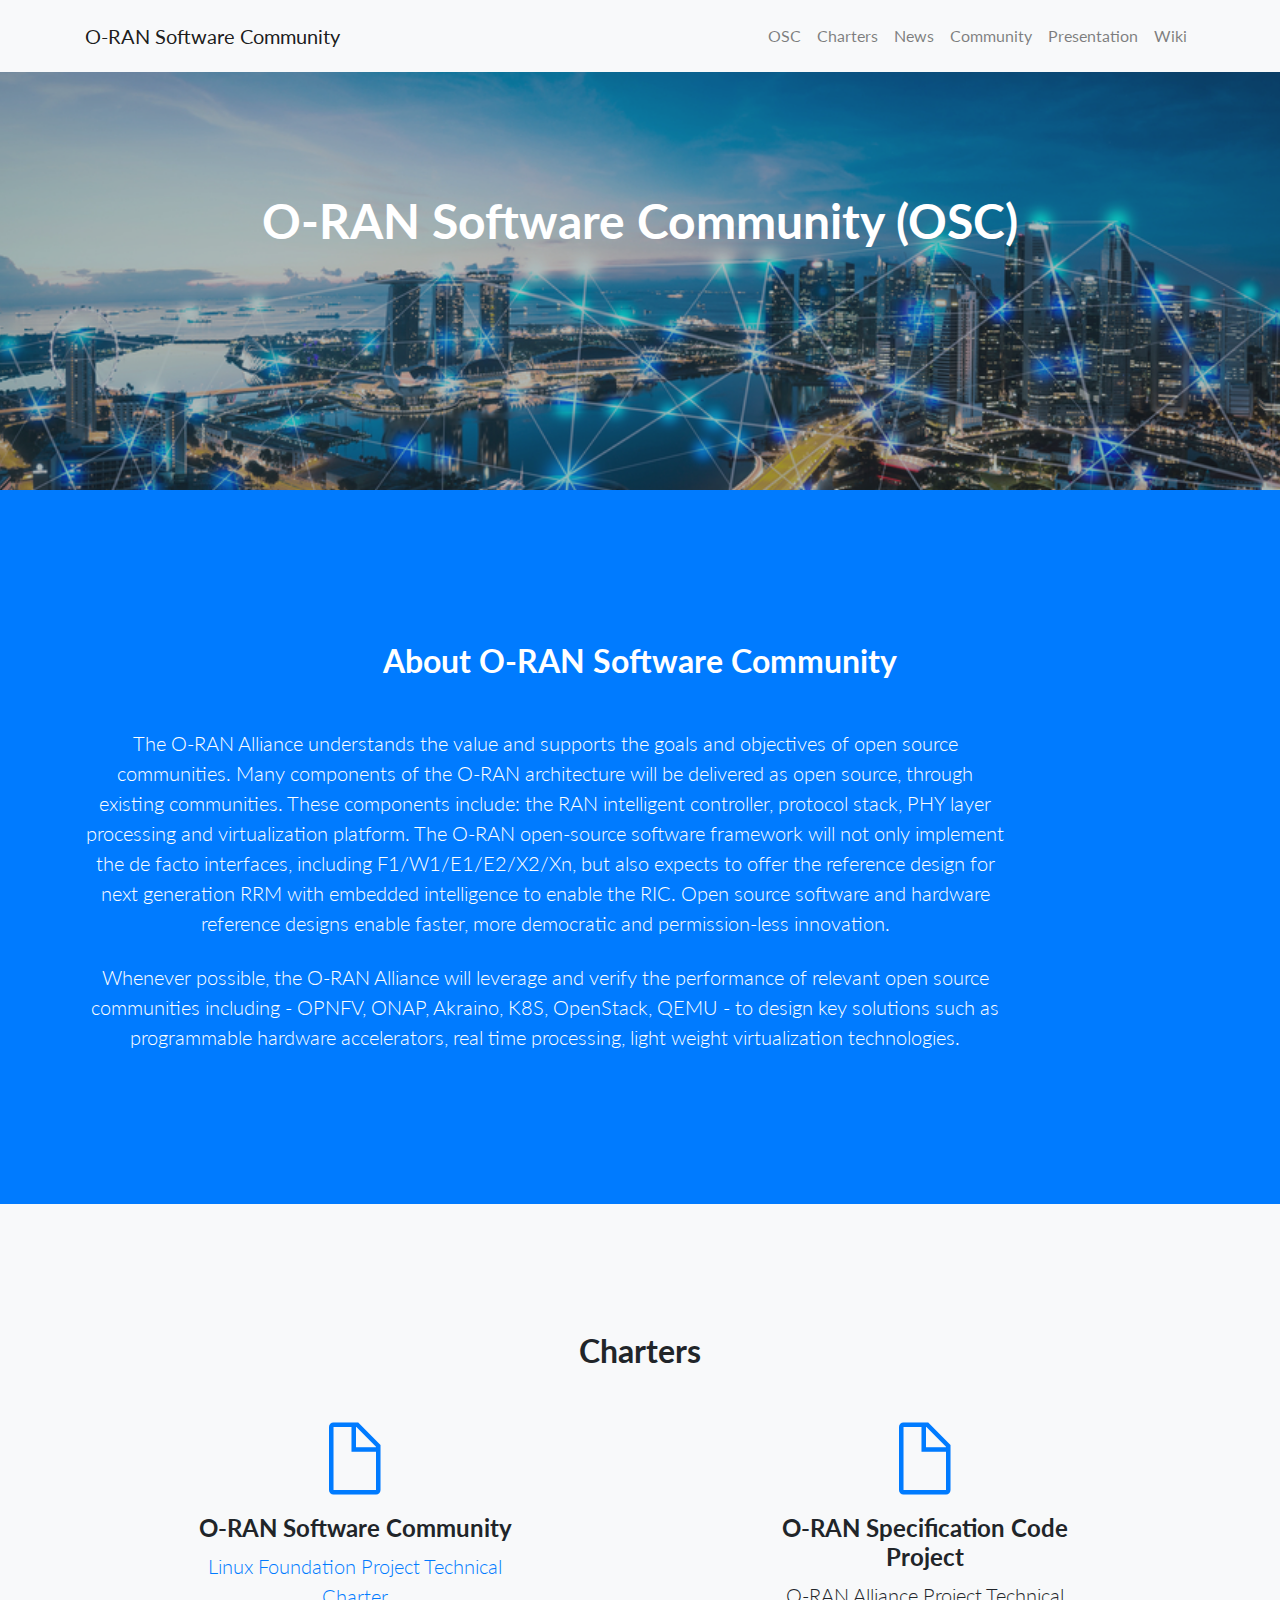
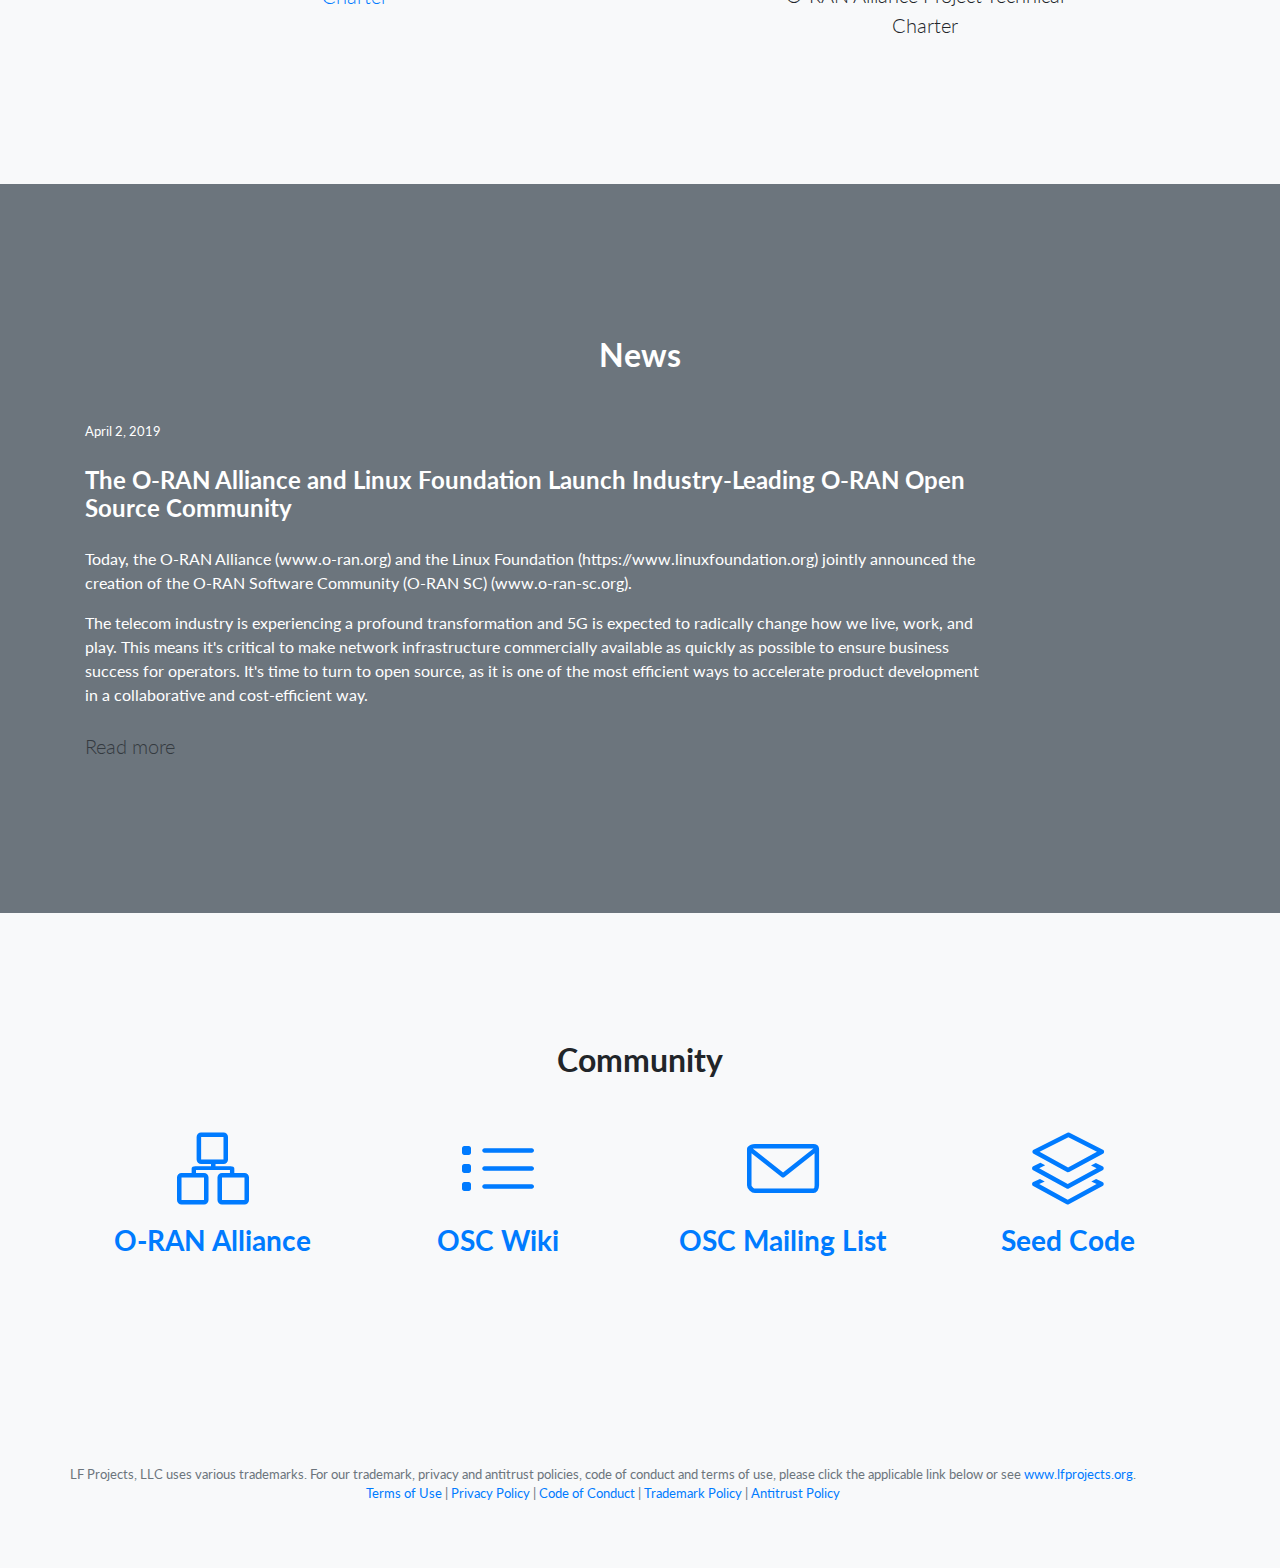
==== commit 69e0a06c: "Initial Commit" ====
--- a/index.html
+++ b/index.html
@@ -9,7 +9,7 @@
   <meta name="description" content="">
   <meta name="author" content="">
 
-  <title>O-RAN - OSC</title>
+  <title>O-RAN Software Community</title>
 
   <!-- Bootstrap core CSS -->
   <link href="vendor/bootstrap/css/bootstrap.min.css" rel="stylesheet">
@@ -24,14 +24,36 @@
 
 </head>
 
-<body>
-
-  <!-- Navigation -->
-  <nav class="navbar navbar-light bg-light static-top">
-    <div class="container">
-      <a class="navbar-brand" href="./oran_osc_charter.pdf" target='_blank'>Charter</a>
-      <a class="navbar-brand" href="https://about.att.com/allnews.html?searchkey=RAN+open+source&page=1&category=Innovation&months=all" target='_blank'>News</a>
-      <a class="navbar-brand" href="http://wiki.oran-osc.org/display/ORAN/Oran" target=_blank>Wiki</a>
+<body id="page-top">
+
+  <nav class="navbar navbar-expand-lg navbar-light fixed-top py-3 bg-light" id="mainNav">
+    <div class="container">
+      <a class="navbar-brand js-scroll-trigger" href="#page-top">O-RAN Software Community</a>
+      <button class="navbar-toggler navbar-toggler-right" type="button" data-toggle="collapse" data-target="#navbarResponsive" aria-controls="navbarResponsive" aria-expanded="false" aria-label="Toggle navigation">
+        <span class="navbar-toggler-icon"></span>
+      </button>
+      <div class="collapse navbar-collapse" id="navbarResponsive">
+        <ul class="navbar-nav ml-auto my-2 my-lg-0">
+          <li class="nav-item">
+            <a class="nav-link js-scroll-trigger" href="#osc">OSC</a>
+          </li>
+          <li class="nav-item">
+            <a class="nav-link js-scroll-trigger" href="#charters">Charters</a>
+          </li>
+          <li class="nav-item">
+            <a class="nav-link js-scroll-trigger" href="#news">News</a>
+          </li>
+          <li class="nav-item">
+            <a class="nav-link js-scroll-trigger" href="#community">Community</a>
+          </li>
+          <li class="nav-item">
+            <a class="nav-link js-scroll-trigger" href="ORAN_OSC_presentation.pdf">Presentation</a>
+          </li>
+          <li class="nav-item">
+            <a class="nav-link js-scroll-trigger" href="http://wiki.oran-osc.org/display/ORAN" target=_blank>Wiki</a>
+          </li>
+        </ul>
+      </div>
     </div>
   </nav>
 
@@ -41,48 +63,171 @@
     <div class="container">
       <div class="row">
         <div class="col-xl-9 mx-auto">
-          <h1 class="mb-5">O-RAN Open Software Community (OSC)</h1>
+          <h1 class="mb-5">O-RAN Software Community (OSC)</h1>
+        </div>
+        <div class="col-md-10 col-lg-8 col-xl-7 mx-auto">
         </div>
       </div>
     </div>
   </header>
 
-        <div class="col-lg-12 order-lg-1 my-auto showcase-text">
-          <p class="lead mb-0">
-The <a href='http://www.o-ran.org'>O-RAN Alliance</a> understands the value and supports the goals and objectives of open source communities. Many components of the O-RAN architecture will be delivered as open source, through existing communities. These components include: the RAN intelligent controller, protocol stack, PHY layer processing and virtualization platform.  The O-RAN open-source software framework will not only implement the de facto interfaces, including F1/W1/E1/E2/X2/Xn, but also expects to offer the reference design for next generation RRM with embedded intelligence to enable the RIC.   Open source software and hardware reference designs enable faster, more democratic and permission-less innovation.</p>
-<br><p class="lead mb-0">Whenever possible, the O-RAN Alliance will leverage and verify the performance of relevant open source communities including - OPNFV, ONAP, Akraino, K8S, OpenStack, QEMU - to design key solutions such as programmable hardware accelerators, real time processing, light weight virtualization technologies. </p>
-
-        </div>
-
-
-  <!-- Icons Grid -->
-  <section class="features-icons bg-light text-center">
-    <div class="container">
-      <div class="row">
-        <div class="col-lg-4">
-          <div class="features-icons-item mx-auto mb-5 mb-lg-0 mb-lg-3">
-            <h3><a href='./oran_osc_charter.pdf' target='_blank'>Charter</a></h3>
+  <!-- OSC -->
+  <section class="page-section text-center bg-primary" id="osc">
+    <div class="container">
+      <br><h2 class="text-white mb-5">About O-RAN Software Community</h2>
+      <div class="row ">
+        <div class="col-lg-10 text-center">
+            <p class="lead text-white mb-0">The O-RAN Alliance understands the value and supports the goals and objectives of open source communities. Many components of the O-RAN architecture will be delivered as open source, through existing communities. These components include: the RAN intelligent controller, protocol stack, PHY layer processing and virtualization platform.  The O-RAN open-source software framework will not only implement the de facto interfaces, including F1/W1/E1/E2/X2/Xn, but also expects to offer the reference design for next generation RRM with embedded intelligence to enable the RIC.   Open source software and hardware reference designs enable faster, more democratic and permission-less innovation.</p>
+<br><p class="lead text-white mb-4">Whenever possible, the O-RAN Alliance will leverage and verify the performance of relevant open source communities including - OPNFV, ONAP, Akraino, K8S, OpenStack, QEMU - to design key solutions such as programmable hardware accelerators, real time processing, light weight virtualization technologies. </p>
+
+        </div>
+      </div>
+    </div>
+  </section>
+
+  <!-- Charters Grid -->
+  <section class="page-section features-icons bg-light text-center" id="charters">
+    <div class="container">
+      <h2 class="text-center mt-0">Charters</h2><br>
+      <div class="row">
+        <div class="col-lg-6">
+          <div class="features-icons-item mx-auto mb-5 mb-lg-0 mb-lg-3">
+            <div class="features-icons-icon d-flex">
+              <i class="icon-doc m-auto text-primary"></i>
+            </div>
+            <h4>O-RAN Software Community</h4>
+            <a href="ORAN_OSC_Charter.pdf">
+            <p class="lead mb-0">Linux Foundation Project Technical Charter</p>
+            </a>
+          </div>
+        </div>
+        <div class="col-lg-6">
+          <div class="features-icons-item mx-auto mb-5 mb-lg-0 mb-lg-3">
+            <div class="features-icons-icon d-flex">
+              <i class="icon-doc m-auto text-primary"></i>
+            </div>
+            <h4>O-RAN Specification Code Project</h4>
+<!--            <a href="ORAN_Alliance_Charter.pdf"> -->
+            <p class="lead mb-0">O-RAN Alliance Project Technical Charter</p>
+<!--            </a> -->
+          </div>
+        </div>
+      </div>
+    </div>
+  </section>
+
+  <!-- News-->
+  <section class="page-section text-center bg-secondary" id="news">
+    <div class="container">
+      <br><h2 class="text-white mb-5">News</h2>
+      <div class="row col-lg-10 justify-content-left">
+        <div class="small">
+          <p class="text-white mb-4">April 2, 2019</p>
+        </div>
+        <div class="text-left">
+          <h4><p class="text-white mb-4">
+          The O-RAN Alliance and Linux Foundation Launch Industry-Leading O-RAN Open Source Community</h4>
+          </p>
+        </div>
+
+        <div class="text-left">
+          <p class="text-white">
+          Today, the O-RAN Alliance (www.o-ran.org) and the Linux Foundation (https://www.linuxfoundation.org) jointly announced the creation of the O-RAN Software Community (O-RAN SC) (www.o-ran-sc.org).</p>
+
+        <p class="text-white mb-4">
+The telecom industry is experiencing a profound transformation and 5G is expected to radically change how we live, work, and play. This means it's critical to make network infrastructure commercially available as quickly as possible to ensure business success for operators. It's time to turn to open source, as it is one of the most efficient ways to accelerate product development in a collaborative and cost-efficient way.
+        </p>
+
+        <p class="lead mb-0"><a href="ORAN_news.pdf" class="text-dark">Read more</a> </p><br> 
+        </div>
+      </div>
+    </div>
+  </section>
+
+  <!-- Community Grid -->
+  <section class="page-section features-icons bg-light text-center" id="community">
+    <div class="container">
+      <h2 class="text-center mt-0">Community</h2><br>
+      <div class="row">
+        <div class="col-lg-3">
+          <div class="features-icons-item mx-auto mb-5 mb-lg-0 mb-lg-3">
+            <a href="http://www.o-ran.org" target=_blank>
+            <div class="features-icons-icon d-flex">
+              <i class="icon-organization m-auto text-primary"></i>
+            </div>
+            <h3>O-RAN Alliance</h3>
+            <p class="lead mb-0"></p>
+            </a>
+          </div>
+        </div>
+        <div class="col-lg-3">
+          <div class="features-icons-item mx-auto mb-5 mb-lg-0 mb-lg-3">
+            <a href="http://wiki.oran-osc.org/display/ORAN" target=_blank>
+            <div class="features-icons-icon d-flex">
+              <i class="icon-list m-auto text-primary"></i>
+            </div>
+            <h3>OSC Wiki</h3>
+            <p class="lead mb-0"></p>
+            </a>
+          </div>
+        </div>
+        <div class="col-lg-3">
+          <div class="features-icons-item mx-auto mb-0 mb-lg-3">
+            <a href="mailto:main@lists.oran-osc.org">
+            <div class="features-icons-icon d-flex">
+              <i class="icon-envelope m-auto text-primary"></i>
+            </div>
+            <h3>OSC Mailing List</h3>
+            <p class="lead mb-0"></p>
+            </a>
+          </div>
+        </div>
+
+        <div class="col-lg-3">
+          <div class="features-icons-item mx-auto mb-0 mb-lg-3">
+            <a href="http://gerrit.oran-osc.org" target=_blank>
+            <div class="features-icons-icon d-flex">
+              <i class="icon-layers m-auto text-primary"></i>
+            </div>
+            <h3>Seed Code</h3>
             <p class="lead mb-0">
-View the O-RAN - OSC Charter</p>
-          </div>
-        </div>
-        <div class="col-lg-4">
-          <div class="features-icons-item mx-auto mb-0 mb-lg-3">
-            <h3><a href='https://about.att.com/allnews.html?searchkey=RAN+open+source&page=1&category=Innovation&months=all' target='_blank'>News</a></h3>
-            <p class="lead mb-0">
-View the latest RAN Open Source News</p>
-          </div>
-        </div>
-        <div class="col-lg-4">
-          <div class="features-icons-item mx-auto mb-0 mb-lg-3">
-            <h3><a href='http://wiki.oran-osc.org/display/ORAN/Oran' target='_blank'>Wiki</a></h3>
-            <p class="lead mb-0">
-View the ORAN - OSC Wiki</p>
-          </div>
-        </div>
-      </div>
-    </div>
-  </section>
+             </p>
+            </a>
+          </div>
+        </div>
+
+      </div>
+    </div>
+  </section>
+
+  <!-- Documents-->
+<!--
+  <section class="page-section text-center bg-primary" id="documents">
+    <div class="container">
+      <br><h2 class="text-white mb-5">Documents</h2>
+      <div class="row col-lg-6">
+           <p class="lead text-white mb-0">
+           <h4><a href="ORAN_OSC_presentation.pdf" class="text-white">O-RAN Open Source Community<br>
+           Bringing 3GPP and Linux Foundation Together</h4></a>
+           </p><br>
+           </p>
+      </div>
+    </div>
+  </section>
+-->
+
+
+
+  <!-- Footer -->
+  <footer class="footer bg-light">
+    <div class="container">
+      <div class="row">
+      <div class="small text-center text-muted">
+        LF Projects, LLC uses various trademarks. For our trademark, privacy and antitrust policies, code of conduct and terms of use, please click the applicable link below or see <a href="https://www.lfprojects.org">www.lfprojects.org</a>. <br> <a href="https://lfprojects.org/policies/terms-of-use/">Terms of Use</a> | <a href="https://lfprojects.org/policies/privacy-policy/">Privacy Policy</a> | <a href="https://lfprojects.org/policies/code-of-conduct/">Code of Conduct</a> | <a href="https://lfprojects.org/policies/trademark-policy/">Trademark Policy</a> | <a href="https://lfprojects.org/policies/antitrust-policy/">Antitrust Policy</a>
+        </div>
+      </div>
+    </div>
+  </footer>
 
   <!-- Bootstrap core JavaScript -->
   <script src="vendor/jquery/jquery.min.js"></script>
--- a/css/landing-page.min.css
+++ b/css/landing-page.min.css
@@ -2,4 +2,6 @@
  * Start Bootstrap - Landing Page v5.0.3 (https://startbootstrap.com/template-overviews/landing-page)
  * Copyright 2013-2019 Start Bootstrap
  * Licensed under MIT (https://github.com/BlackrockDigital/startbootstrap-landing-page/blob/master/LICENSE)
- */body{font-family:Lato,'Helvetica Neue',Helvetica,Arial,sans-serif}h1,h2,h3,h4,h5,h6{font-family:Lato,'Helvetica Neue',Helvetica,Arial,sans-serif;font-weight:700}header.masthead{position:relative;background-color:#343a40;background:url(../img/bg-masthead.jpg) no-repeat center center;background-size:cover;padding-top:8rem;padding-bottom:8rem}header.masthead .overlay{position:absolute;background-color:#212529;height:100%;width:100%;top:0;left:0;opacity:.3}header.masthead h1{font-size:2rem}@media (min-width:768px){header.masthead{padding-top:12rem;padding-bottom:12rem}header.masthead h1{font-size:3rem}}.showcase .showcase-text{padding:3rem}.showcase .showcase-img{min-height:30rem;background-size:cover}@media (min-width:768px){.showcase .showcase-text{padding:7rem}}.features-icons{padding-top:7rem;padding-bottom:7rem}.features-icons .features-icons-item{max-width:20rem}.features-icons .features-icons-item .features-icons-icon{height:7rem}.features-icons .features-icons-item .features-icons-icon i{font-size:4.5rem}.features-icons .features-icons-item:hover .features-icons-icon i{font-size:5rem}.testimonials{padding-top:7rem;padding-bottom:7rem}.testimonials .testimonial-item{max-width:18rem}.testimonials .testimonial-item img{max-width:12rem;-webkit-box-shadow:0 5px 5px 0 #adb5bd;box-shadow:0 5px 5px 0 #adb5bd}.call-to-action{position:relative;background-color:#343a40;background:url(../img/bg-masthead.jpg) no-repeat center center;background-size:cover;padding-top:7rem;padding-bottom:7rem}.call-to-action .overlay{position:absolute;background-color:#212529;height:100%;width:100%;top:0;left:0;opacity:.3}footer.footer{padding-top:4rem;padding-bottom:4rem}+ */body{font-family:Lato,'Helvetica Neue',Helvetica,Arial,sans-serif}h1,h2,h3,h4,h5,h6{font-family:Lato,'Helvetica Neue',Helvetica,Arial,sans-serif;font-weight:700}header.masthead{position:relative;background-color:#343a40;background:url(../img/bg-masthead.jpg) no-repeat center center;background-size:cover;padding-top:8rem;padding-bottom:8rem}header.masthead .overlay{position:absolute;background-color:#212529;height:100%;width:100%;top:0;left:0;opacity:.3}header.masthead h1{font-size:2rem}@media (min-width:768px){header.masthead{padding-top:12rem;padding-bottom:12rem}header.masthead h1{font-size:3rem}}.showcase .showcase-text{padding:3rem}.showcase .showcase-img{min-height:30rem;background-size:cover}@media (min-width:768px){.showcase .showcase-text{padding:7rem}}.features-icons{padding-top:7rem;padding-bottom:7rem}.features-icons .features-icons-item{max-width:20rem}.features-icons .features-icons-item .features-icons-icon{height:7rem}.features-icons .features-icons-item .features-icons-icon i{font-size:4.5rem}.features-icons .features-icons-item:hover .features-icons-icon i{font-size:5rem}.testimonials{padding-top:7rem;padding-bottom:7rem}.testimonials .testimonial-item{max-width:18rem}.testimonials .testimonial-item img{max-width:12rem;-webkit-box-shadow:0 5px 5px 0 #adb5bd;box-shadow:0 5px 5px 0 #adb5bd}.call-to-action{position:relative;background-color:#343a40;background:url(../img/bg-masthead.jpg) no-repeat center center;background-size:cover;padding-top:7rem;padding-bottom:7rem}.call-to-action .overlay{position:absolute;background-color:#212529;height:100%;width:100%;top:0;left:0;opacity:.3}footer.footer{padding-top:4rem;padding-bottom:4rem}.page-section{padding: 8rem 0;
+}
+
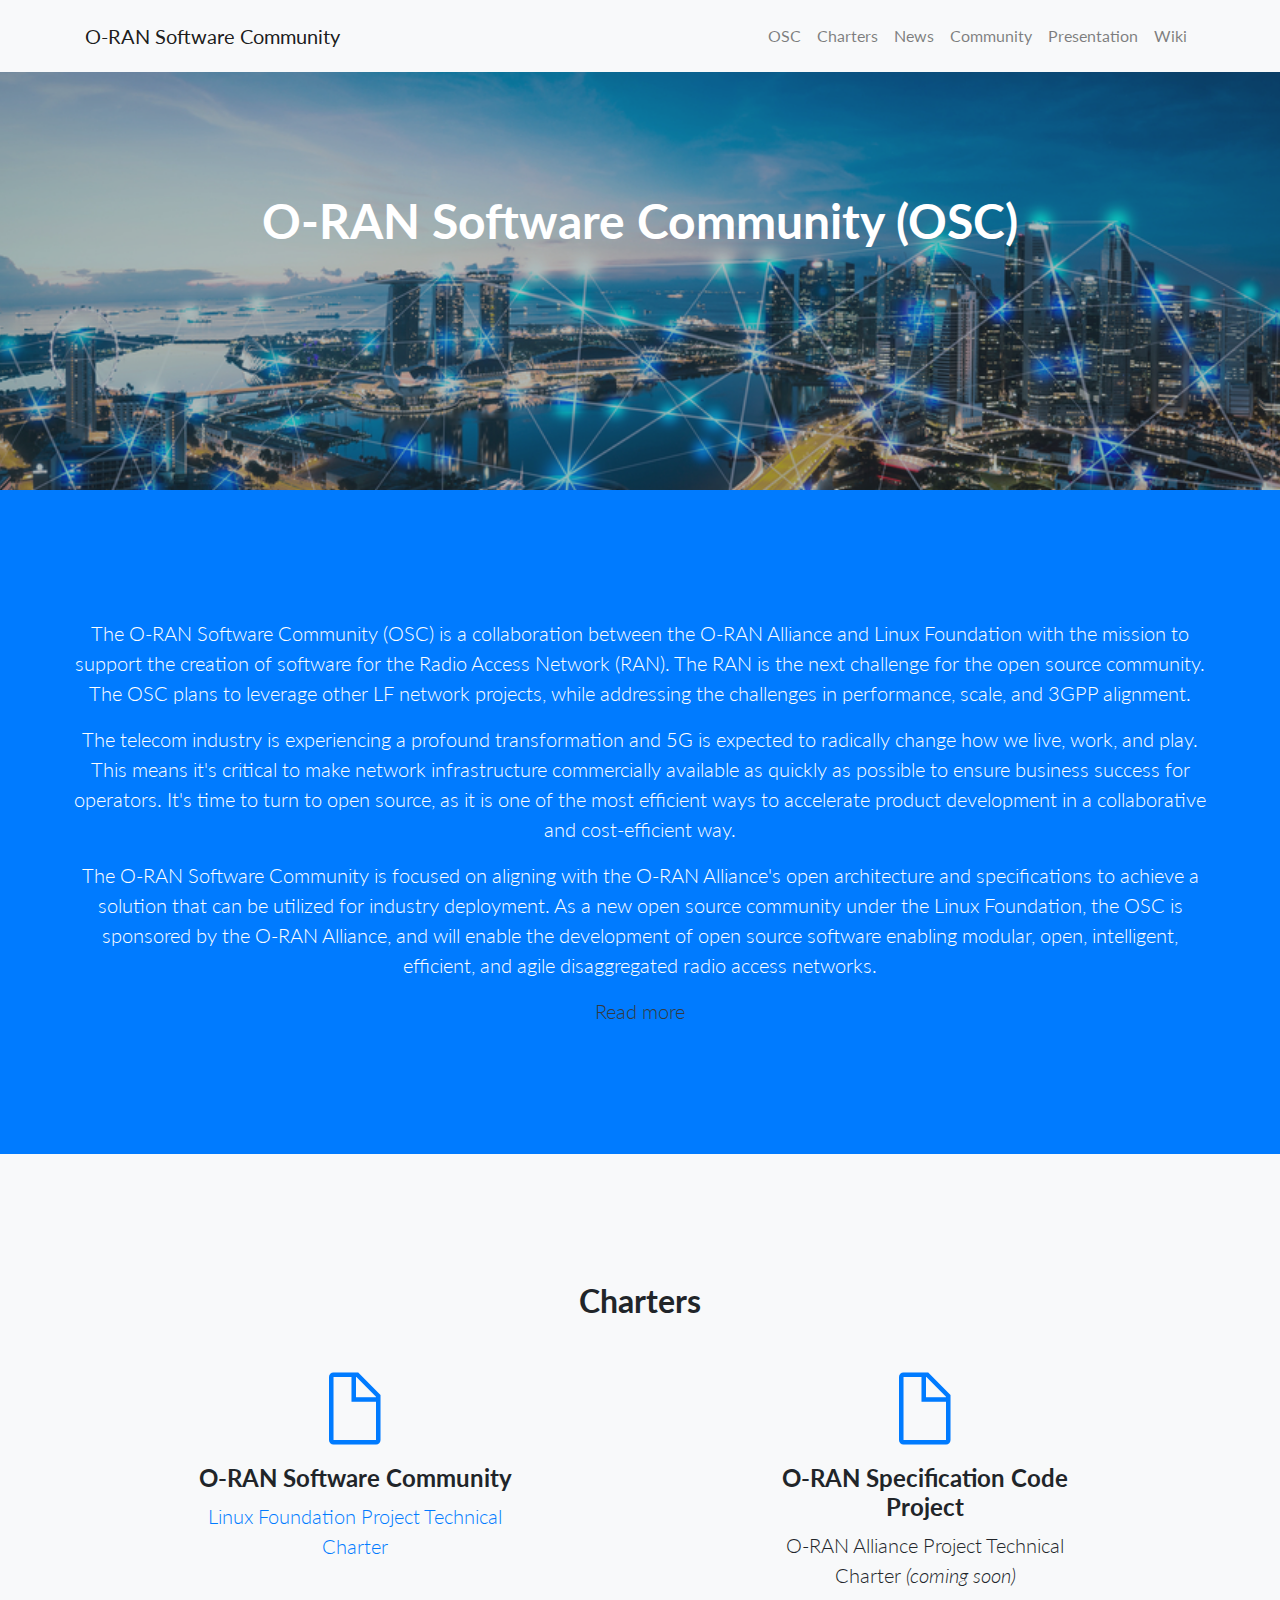
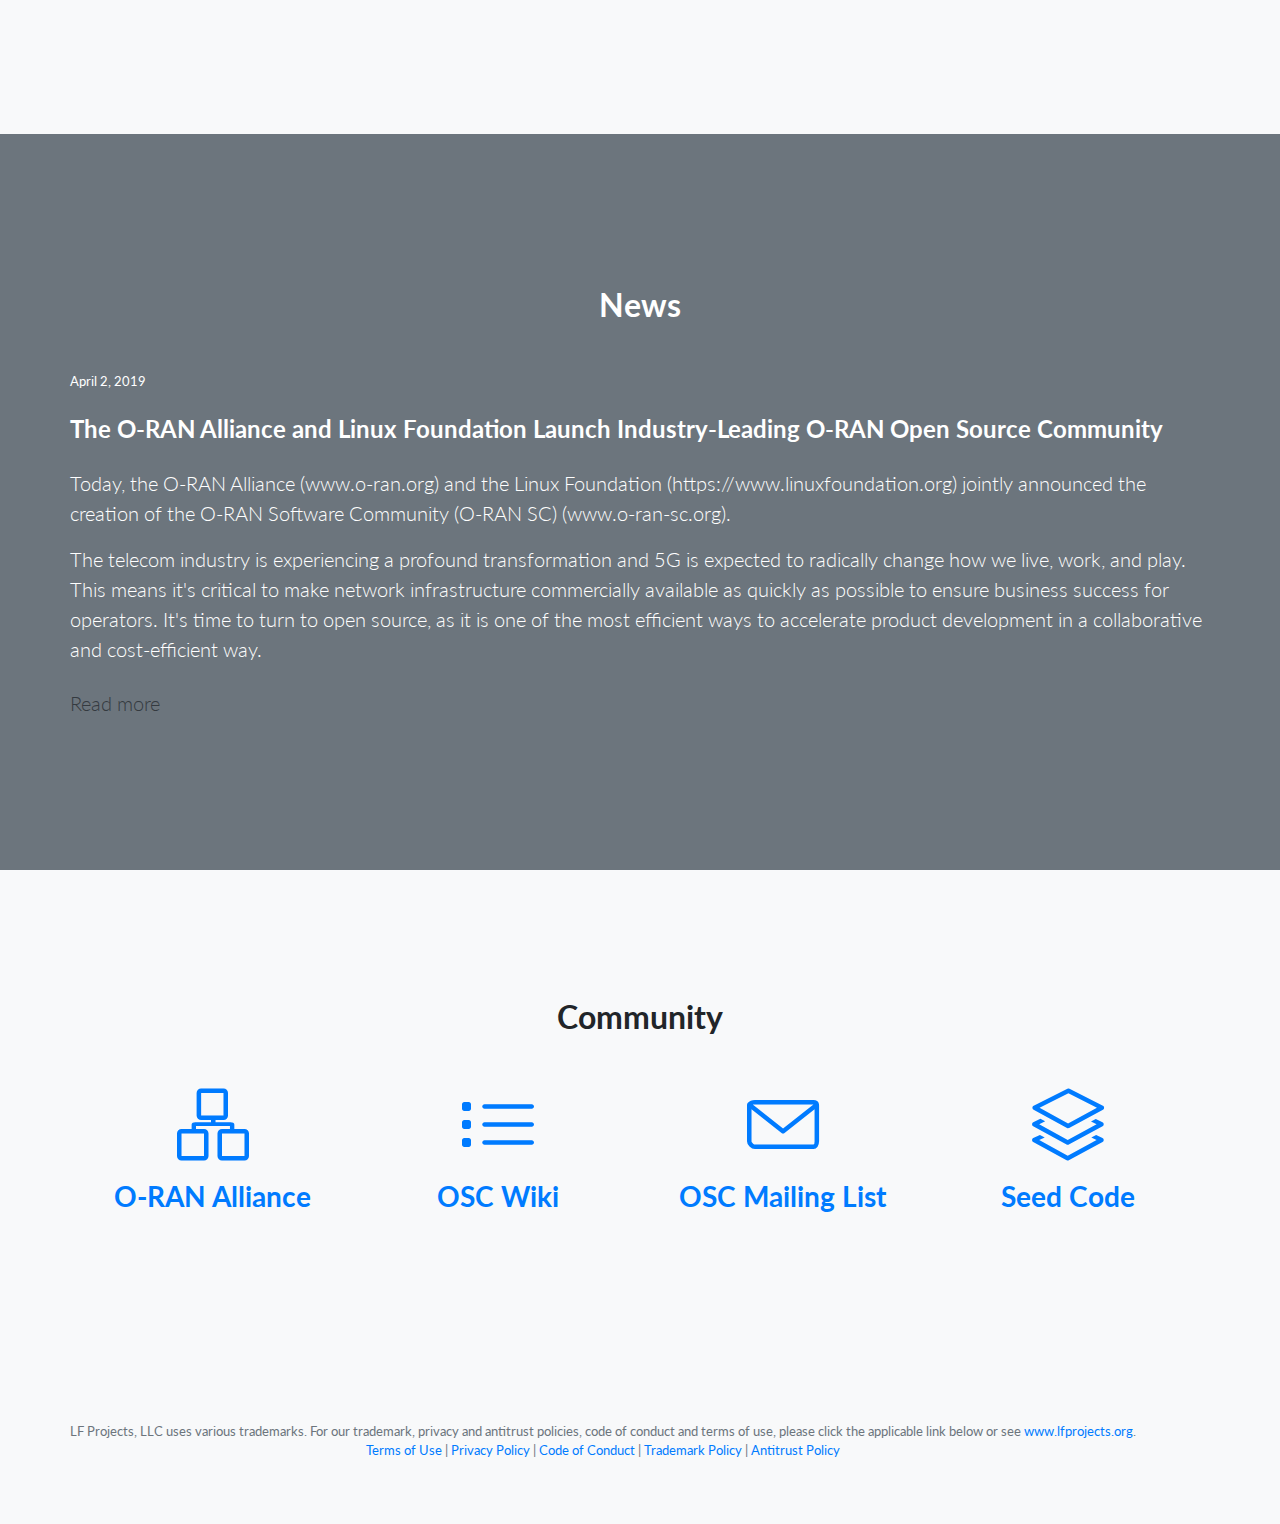
==== commit 35daee4c: "Updated OSC intro." ====
--- a/index.html
+++ b/index.html
@@ -74,12 +74,19 @@
   <!-- OSC -->
   <section class="page-section text-center bg-primary" id="osc">
     <div class="container">
-      <br><h2 class="text-white mb-5">About O-RAN Software Community</h2>
-      <div class="row ">
-        <div class="col-lg-10 text-center">
-            <p class="lead text-white mb-0">The O-RAN Alliance understands the value and supports the goals and objectives of open source communities. Many components of the O-RAN architecture will be delivered as open source, through existing communities. These components include: the RAN intelligent controller, protocol stack, PHY layer processing and virtualization platform.  The O-RAN open-source software framework will not only implement the de facto interfaces, including F1/W1/E1/E2/X2/Xn, but also expects to offer the reference design for next generation RRM with embedded intelligence to enable the RIC.   Open source software and hardware reference designs enable faster, more democratic and permission-less innovation.</p>
-<br><p class="lead text-white mb-4">Whenever possible, the O-RAN Alliance will leverage and verify the performance of relevant open source communities including - OPNFV, ONAP, Akraino, K8S, OpenStack, QEMU - to design key solutions such as programmable hardware accelerators, real time processing, light weight virtualization technologies. </p>
-
+      <!--<h2 class="text-white mb-5">O-RAN Software Community (OSC)</h2>-->
+      <div class="row">
+        <div class="text-center">
+            <p class="lead text-white">
+The O-RAN Software Community (OSC) is a collaboration between the O-RAN Alliance and Linux Foundation with the mission to support the creation of software for the Radio Access Network (RAN). The RAN is the next challenge for the open source community. The OSC plans to leverage other LF network projects, while addressing the challenges in performance, scale, and 3GPP alignment.</p>
+
+            <p class="lead text-white">
+The telecom industry is experiencing a profound transformation and 5G is expected to radically change how we live, work, and play. This means it's critical to make network infrastructure commercially available as quickly as possible to ensure business success for operators. It's time to turn to open source, as it is one of the most efficient ways to accelerate product development in a collaborative and cost-efficient way.</p>
+
+            <p class="lead text-white">
+The O-RAN Software Community is focused on aligning with the O-RAN Alliance's open architecture and specifications to achieve a solution that can be utilized for industry deployment. As a new open source community under the Linux Foundation, the OSC is sponsored by the O-RAN Alliance, and will enable the development of open source software enabling modular, open, intelligent, efficient, and agile disaggregated radio access networks.</p>
+            </p>
+        <p class="lead mb-0"><a href="about_osc.html" class="text-dark">Read more</a> </p> 
         </div>
       </div>
     </div>
@@ -108,7 +115,7 @@
             </div>
             <h4>O-RAN Specification Code Project</h4>
 <!--            <a href="ORAN_Alliance_Charter.pdf"> -->
-            <p class="lead mb-0">O-RAN Alliance Project Technical Charter</p>
+            <p class="lead mb-0">O-RAN Alliance Project Technical Charter <i>(coming soon)</i></p>
 <!--            </a> -->
           </div>
         </div>
@@ -120,7 +127,7 @@
   <section class="page-section text-center bg-secondary" id="news">
     <div class="container">
       <br><h2 class="text-white mb-5">News</h2>
-      <div class="row col-lg-10 justify-content-left">
+      <div class="row justify-content-left">
         <div class="small">
           <p class="text-white mb-4">April 2, 2019</p>
         </div>
@@ -131,14 +138,14 @@
         </div>
 
         <div class="text-left">
-          <p class="text-white">
+          <p class="lead text-white">
           Today, the O-RAN Alliance (www.o-ran.org) and the Linux Foundation (https://www.linuxfoundation.org) jointly announced the creation of the O-RAN Software Community (O-RAN SC) (www.o-ran-sc.org).</p>
 
-        <p class="text-white mb-4">
+        <p class="lead text-white mb-4">
 The telecom industry is experiencing a profound transformation and 5G is expected to radically change how we live, work, and play. This means it's critical to make network infrastructure commercially available as quickly as possible to ensure business success for operators. It's time to turn to open source, as it is one of the most efficient ways to accelerate product development in a collaborative and cost-efficient way.
         </p>
 
-        <p class="lead mb-0"><a href="ORAN_news.pdf" class="text-dark">Read more</a> </p><br> 
+        <p class="lead mb-0"><a href="news_announce.html" class="text-dark">Read more</a> </p><br> 
         </div>
       </div>
     </div>
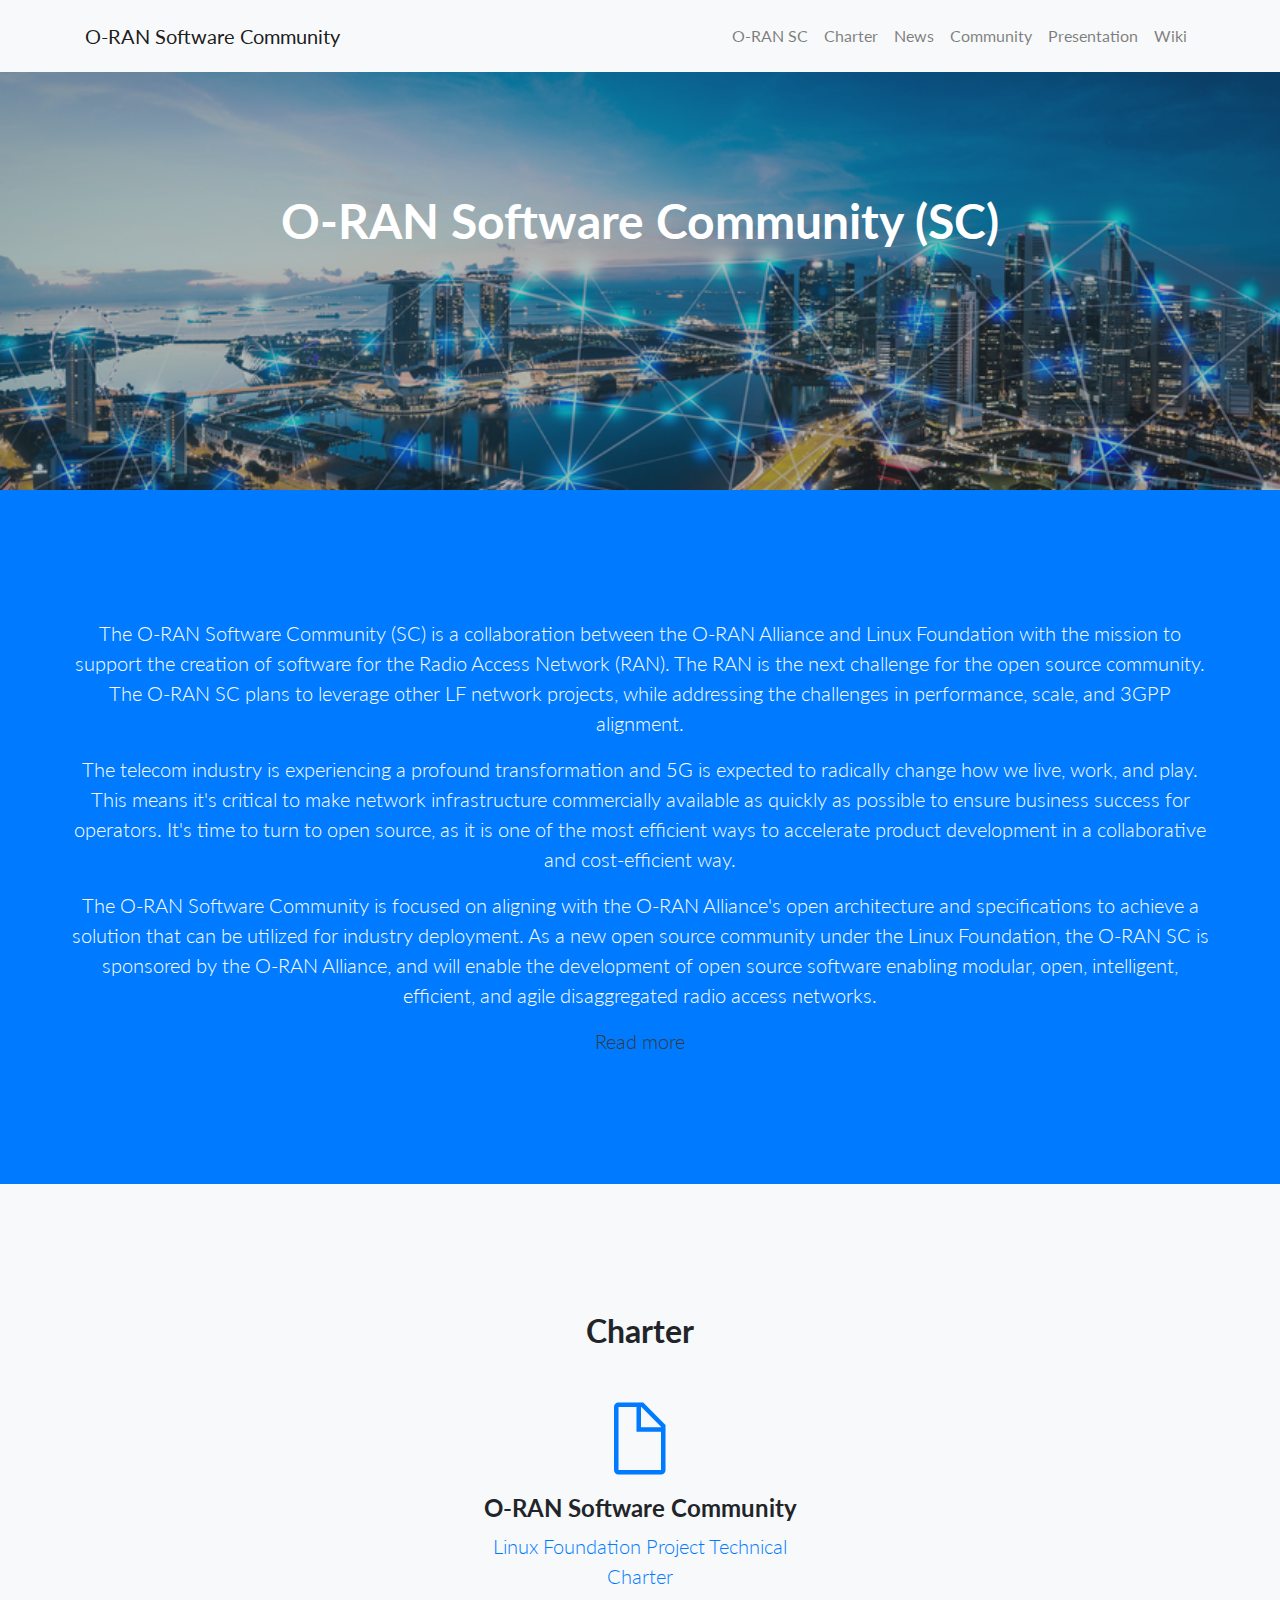
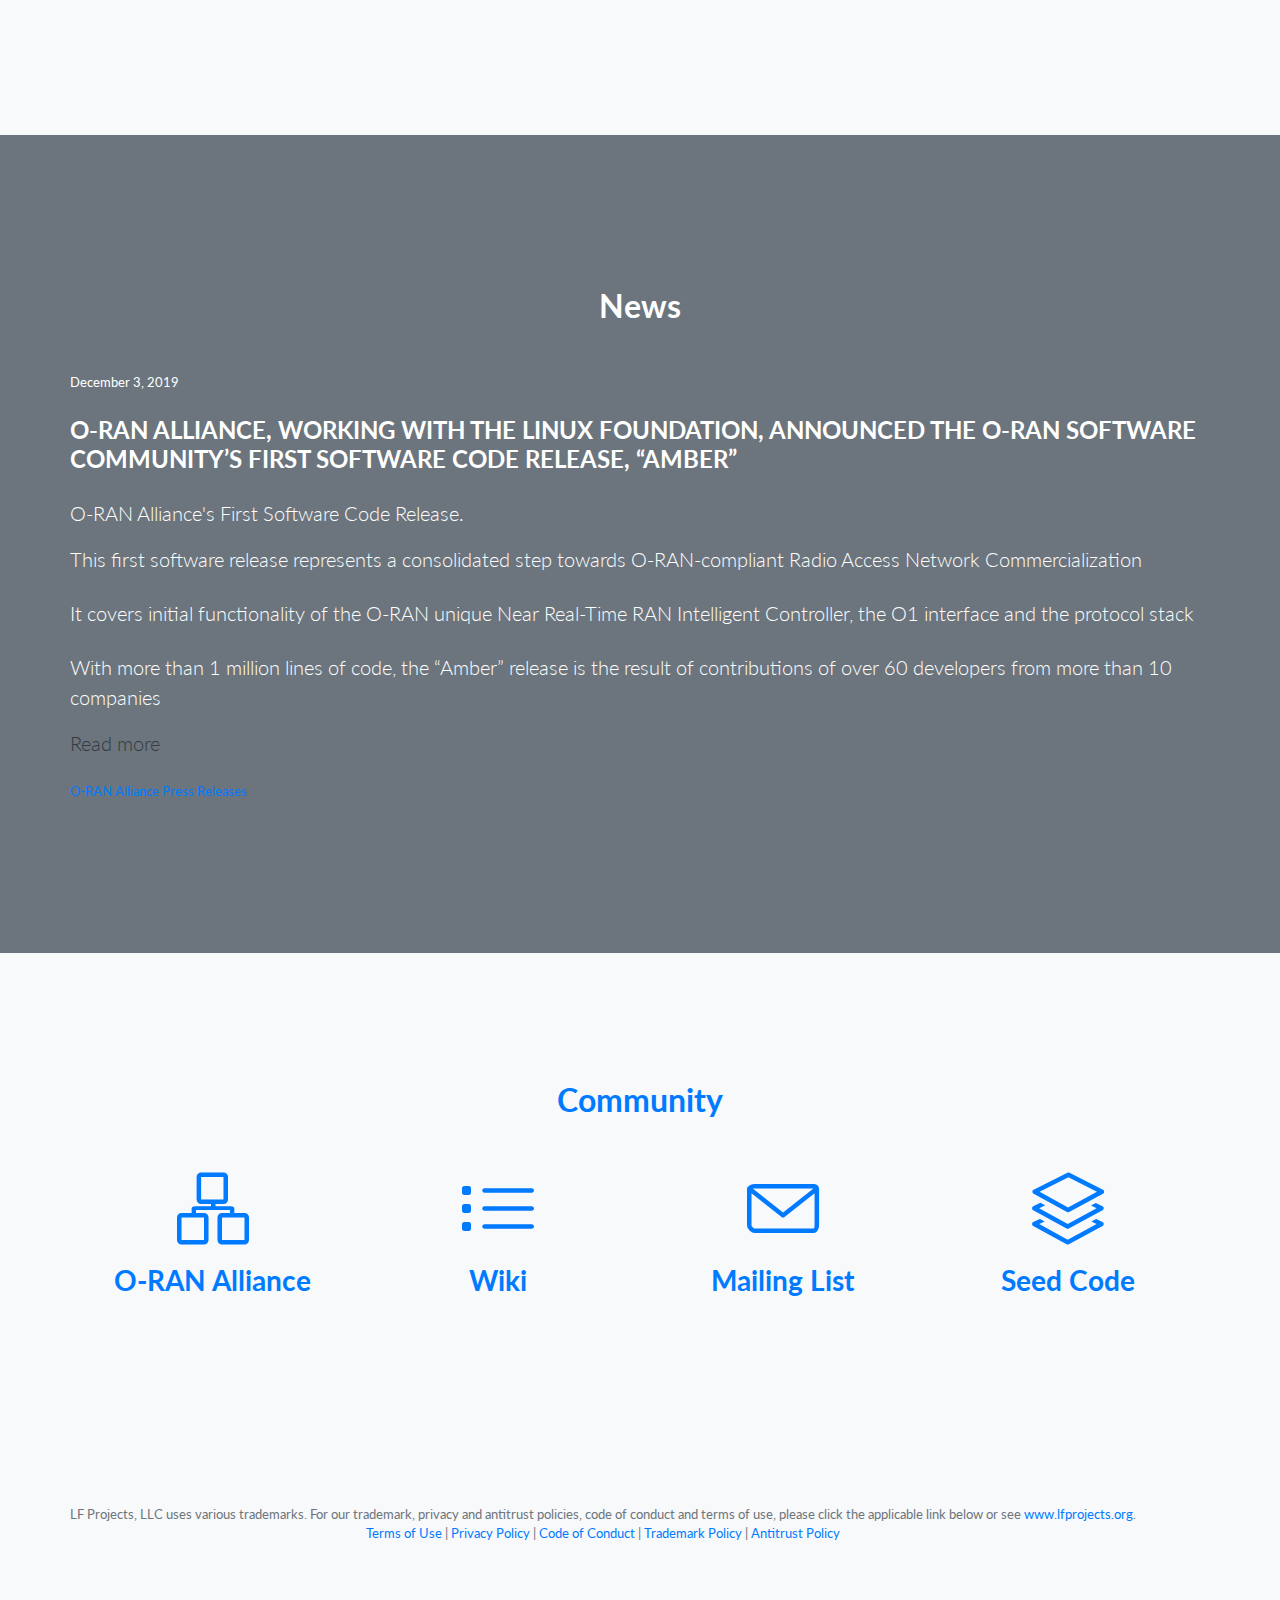
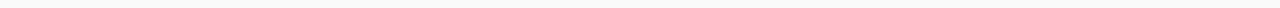
==== commit b2f17212: "pointing news to oran alliance press release" ====
--- a/index.html
+++ b/index.html
@@ -35,10 +35,10 @@
       <div class="collapse navbar-collapse" id="navbarResponsive">
         <ul class="navbar-nav ml-auto my-2 my-lg-0">
           <li class="nav-item">
-            <a class="nav-link js-scroll-trigger" href="#osc">OSC</a>
-          </li>
-          <li class="nav-item">
-            <a class="nav-link js-scroll-trigger" href="#charters">Charters</a>
+            <a class="nav-link js-scroll-trigger" href="#oran_sc">O-RAN SC</a>
+          </li>
+          <li class="nav-item">
+            <a class="nav-link js-scroll-trigger" href="#charter">Charter</a>
           </li>
           <li class="nav-item">
             <a class="nav-link js-scroll-trigger" href="#news">News</a>
@@ -47,7 +47,7 @@
             <a class="nav-link js-scroll-trigger" href="#community">Community</a>
           </li>
           <li class="nav-item">
-            <a class="nav-link js-scroll-trigger" href="ORAN_OSC_presentation.pdf">Presentation</a>
+            <a class="nav-link js-scroll-trigger" href="ORAN_SC_presentation.pdf">Presentation</a>
           </li>
           <li class="nav-item">
             <a class="nav-link js-scroll-trigger" href="http://wiki.oran-osc.org/display/ORAN" target=_blank>Wiki</a>
@@ -63,7 +63,7 @@
     <div class="container">
       <div class="row">
         <div class="col-xl-9 mx-auto">
-          <h1 class="mb-5">O-RAN Software Community (OSC)</h1>
+          <h1 class="mb-5">O-RAN Software Community (SC)</h1>
         </div>
         <div class="col-md-10 col-lg-8 col-xl-7 mx-auto">
         </div>
@@ -71,20 +71,20 @@
     </div>
   </header>
 
-  <!-- OSC -->
-  <section class="page-section text-center bg-primary" id="osc">
-    <div class="container">
-      <!--<h2 class="text-white mb-5">O-RAN Software Community (OSC)</h2>-->
+  <!-- O-RAN SC -->
+  <section class="page-section text-center bg-primary" id="oran_sc">
+    <div class="container">
+      <!--<h2 class="text-white mb-5">O-RAN Software Community (SC)</h2>-->
       <div class="row">
         <div class="text-center">
             <p class="lead text-white">
-The O-RAN Software Community (OSC) is a collaboration between the O-RAN Alliance and Linux Foundation with the mission to support the creation of software for the Radio Access Network (RAN). The RAN is the next challenge for the open source community. The OSC plans to leverage other LF network projects, while addressing the challenges in performance, scale, and 3GPP alignment.</p>
+The O-RAN Software Community (SC) is a collaboration between the O-RAN Alliance and Linux Foundation with the mission to support the creation of software for the Radio Access Network (RAN). The RAN is the next challenge for the open source community. The O-RAN SC plans to leverage other LF network projects, while addressing the challenges in performance, scale, and 3GPP alignment.</p>
 
             <p class="lead text-white">
 The telecom industry is experiencing a profound transformation and 5G is expected to radically change how we live, work, and play. This means it's critical to make network infrastructure commercially available as quickly as possible to ensure business success for operators. It's time to turn to open source, as it is one of the most efficient ways to accelerate product development in a collaborative and cost-efficient way.</p>
 
             <p class="lead text-white">
-The O-RAN Software Community is focused on aligning with the O-RAN Alliance's open architecture and specifications to achieve a solution that can be utilized for industry deployment. As a new open source community under the Linux Foundation, the OSC is sponsored by the O-RAN Alliance, and will enable the development of open source software enabling modular, open, intelligent, efficient, and agile disaggregated radio access networks.</p>
+The O-RAN Software Community is focused on aligning with the O-RAN Alliance's open architecture and specifications to achieve a solution that can be utilized for industry deployment. As a new open source community under the Linux Foundation, the O-RAN SC is sponsored by the O-RAN Alliance, and will enable the development of open source software enabling modular, open, intelligent, efficient, and agile disaggregated radio access networks.</p>
             </p>
         <p class="lead mb-0"><a href="about_osc.html" class="text-dark">Read more</a> </p> 
         </div>
@@ -93,32 +93,19 @@
   </section>
 
   <!-- Charters Grid -->
-  <section class="page-section features-icons bg-light text-center" id="charters">
-    <div class="container">
-      <h2 class="text-center mt-0">Charters</h2><br>
-      <div class="row">
-        <div class="col-lg-6">
+  <section class="page-section features-icons bg-light text-center" id="charter">
+    <div class="container">
+      <h2 class="text-center mt-0">Charter</h2><br>
+      <div class="row">
           <div class="features-icons-item mx-auto mb-5 mb-lg-0 mb-lg-3">
             <div class="features-icons-icon d-flex">
               <i class="icon-doc m-auto text-primary"></i>
             </div>
             <h4>O-RAN Software Community</h4>
-            <a href="ORAN_OSC_Charter.pdf">
+            <a href="ORAN_SC_Charter.pdf">
             <p class="lead mb-0">Linux Foundation Project Technical Charter</p>
             </a>
-          </div>
-        </div>
-        <div class="col-lg-6">
-          <div class="features-icons-item mx-auto mb-5 mb-lg-0 mb-lg-3">
-            <div class="features-icons-icon d-flex">
-              <i class="icon-doc m-auto text-primary"></i>
-            </div>
-            <h4>O-RAN Specification Code Project</h4>
-<!--            <a href="ORAN_Alliance_Charter.pdf"> -->
-            <p class="lead mb-0">O-RAN Alliance Project Technical Charter <i>(coming soon)</i></p>
-<!--            </a> -->
-          </div>
-        </div>
+         </div>
       </div>
     </div>
   </section>
@@ -129,23 +116,27 @@
       <br><h2 class="text-white mb-5">News</h2>
       <div class="row justify-content-left">
         <div class="small">
-          <p class="text-white mb-4">April 2, 2019</p>
+          <p class="text-white mb-4">December 3, 2019</p>
         </div>
         <div class="text-left">
           <h4><p class="text-white mb-4">
-          The O-RAN Alliance and Linux Foundation Launch Industry-Leading O-RAN Open Source Community</h4>
+          O-RAN ALLIANCE, WORKING WITH THE LINUX FOUNDATION, ANNOUNCED THE O-RAN SOFTWARE COMMUNITY’S FIRST SOFTWARE CODE RELEASE, “AMBER”
+          </p></h4>
+        </div>
+        <div class="text-left">
+          <p class="lead text-white">O-RAN Alliance's First Software Code Release.</p>
+          <p class="lead text-white mb-4">
+          This first software release represents a consolidated step towards O-RAN-compliant Radio
+          Access Network Commercialization</p>
+          <p class="lead text-white mb-4">It covers initial functionality of the O-RAN unique Near Real-Time RAN Intelligent Controller, 
+            the O1 interface and the protocol stack
           </p>
-        </div>
-
-        <div class="text-left">
-          <p class="lead text-white">
-          Today, the O-RAN Alliance (www.o-ran.org) and the Linux Foundation (https://www.linuxfoundation.org) jointly announced the creation of the O-RAN Software Community (O-RAN SC) (www.o-ran-sc.org).</p>
-
-        <p class="lead text-white mb-4">
-The telecom industry is experiencing a profound transformation and 5G is expected to radically change how we live, work, and play. This means it's critical to make network infrastructure commercially available as quickly as possible to ensure business success for operators. It's time to turn to open source, as it is one of the most efficient ways to accelerate product development in a collaborative and cost-efficient way.
-        </p>
-
-        <p class="lead mb-0"><a href="news_announce.html" class="text-dark">Read more</a> </p><br> 
+          <p class="lead text-white">With more than 1 million lines of code, the “Amber” release is the result of contributions of
+            over 60 developers from more than 10 companies</p>
+          <p class="lead mb-0"><a href="191203_O-RAN_SW_release_Amber.pdf" class="text-dark">Read more</a> </p><br>
+        </div>
+        <div class="small">
+          <p class="text-white mb-4"><a href="https://www.o-ran.org/news" target=_blank>O-RAN Alliance Press Releases</p>
         </div>
       </div>
     </div>
@@ -173,18 +164,18 @@
             <div class="features-icons-icon d-flex">
               <i class="icon-list m-auto text-primary"></i>
             </div>
-            <h3>OSC Wiki</h3>
+            <h3>Wiki</h3>
             <p class="lead mb-0"></p>
             </a>
           </div>
         </div>
         <div class="col-lg-3">
           <div class="features-icons-item mx-auto mb-0 mb-lg-3">
-            <a href="mailto:main@lists.oran-osc.org">
+            <a href="https://lists.o-ran-sc.org/g/main/topics">
             <div class="features-icons-icon d-flex">
               <i class="icon-envelope m-auto text-primary"></i>
             </div>
-            <h3>OSC Mailing List</h3>
+            <h3>Mailing List</h3>
             <p class="lead mb-0"></p>
             </a>
           </div>
@@ -214,7 +205,7 @@
       <br><h2 class="text-white mb-5">Documents</h2>
       <div class="row col-lg-6">
            <p class="lead text-white mb-0">
-           <h4><a href="ORAN_OSC_presentation.pdf" class="text-white">O-RAN Open Source Community<br>
+           <h4><a href="ORAN_SC_presentation.pdf" class="text-white">O-RAN Open Source Community<br>
            Bringing 3GPP and Linux Foundation Together</h4></a>
            </p><br>
            </p>
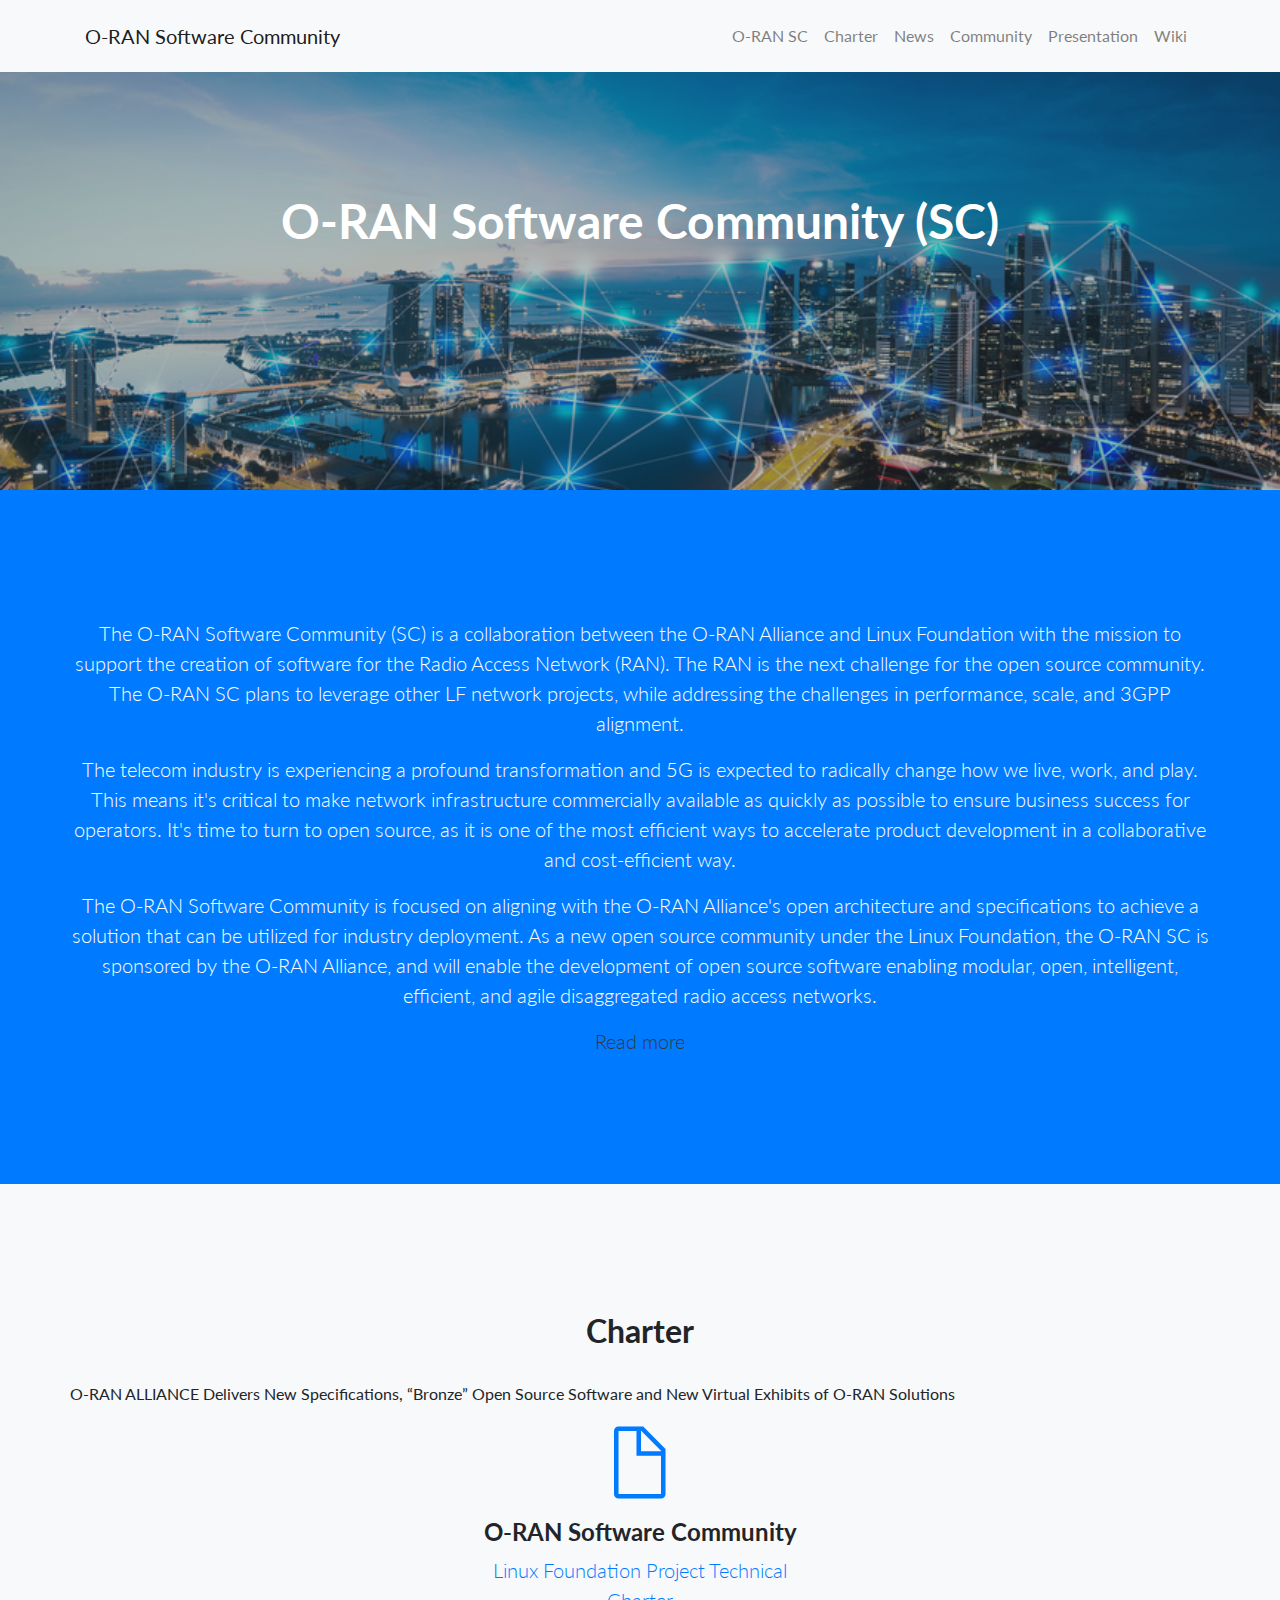
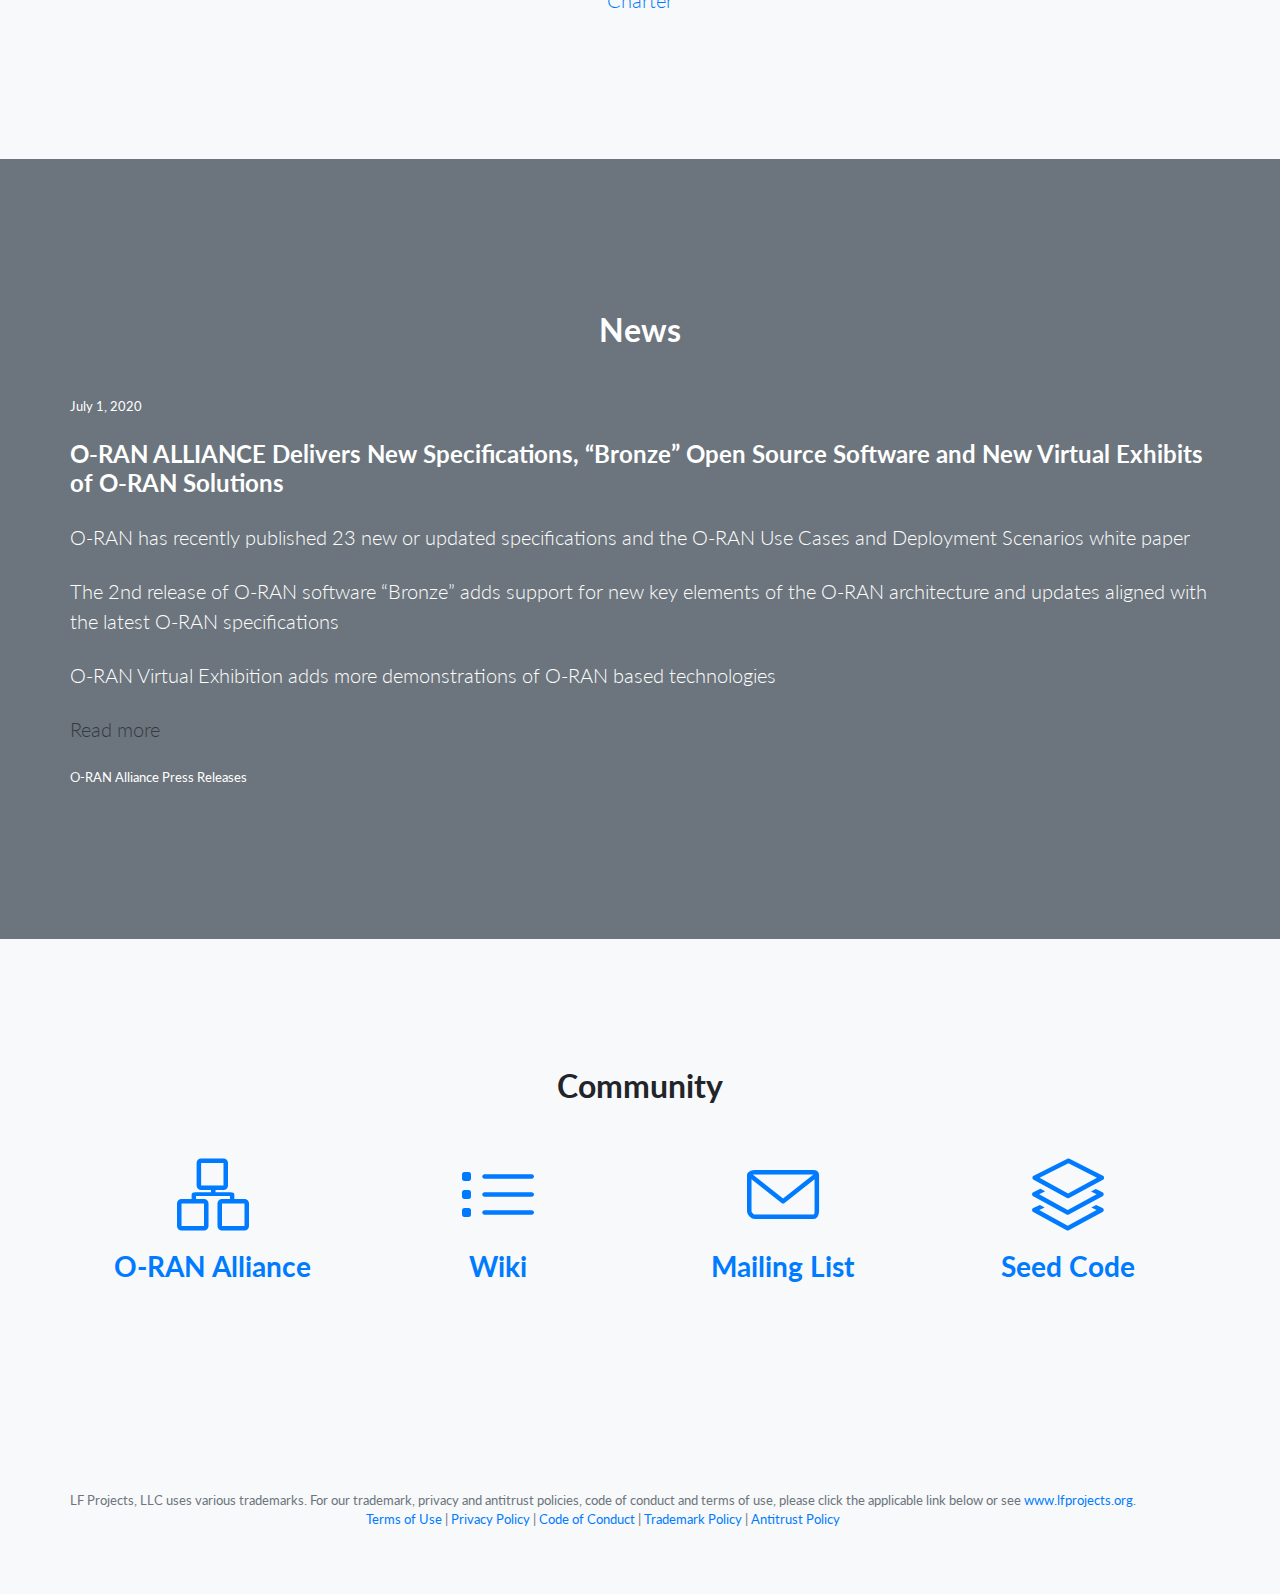
==== commit bd599c6c: "Signed-off-by: farheen <fm2124@att.com> Change-Id: I321df25a6b0ada5a1cd3702b5ba4fc7fce60966b" ====
--- a/index.html
+++ b/index.html
@@ -97,7 +97,8 @@
     <div class="container">
       <h2 class="text-center mt-0">Charter</h2><br>
       <div class="row">
-          <div class="features-icons-item mx-auto mb-5 mb-lg-0 mb-lg-3">
+	O-RAN ALLIANCE Delivers New Specifications, “Bronze” Open Source Software and New Virtual Exhibits of O-RAN Solutions
+	  <div class="features-icons-item mx-auto mb-5 mb-lg-0 mb-lg-3">
             <div class="features-icons-icon d-flex">
               <i class="icon-doc m-auto text-primary"></i>
             </div>
@@ -116,27 +117,21 @@
       <br><h2 class="text-white mb-5">News</h2>
       <div class="row justify-content-left">
         <div class="small">
-          <p class="text-white mb-4">December 3, 2019</p>
+          <p class="text-white mb-4">July 1, 2020</p>
         </div>
         <div class="text-left">
           <h4><p class="text-white mb-4">
-          O-RAN ALLIANCE, WORKING WITH THE LINUX FOUNDATION, ANNOUNCED THE O-RAN SOFTWARE COMMUNITY’S FIRST SOFTWARE CODE RELEASE, “AMBER”
-          </p></h4>
+          O-RAN ALLIANCE Delivers New Specifications, “Bronze” Open Source Software and New Virtual Exhibits of O-RAN Solutions</p></h4>
         </div>
         <div class="text-left">
-          <p class="lead text-white">O-RAN Alliance's First Software Code Release.</p>
-          <p class="lead text-white mb-4">
-          This first software release represents a consolidated step towards O-RAN-compliant Radio
-          Access Network Commercialization</p>
-          <p class="lead text-white mb-4">It covers initial functionality of the O-RAN unique Near Real-Time RAN Intelligent Controller, 
-            the O1 interface and the protocol stack
+          <p class="lead text-white mb-4">O-RAN has recently published 23 new or updated specifications and the O-RAN Use Cases and Deployment Scenarios white paper</p>
+          <p class="lead text-white mb-4">The 2nd release of O-RAN software “Bronze” adds support for new key elements of the O-RAN architecture and updates aligned with the latest O-RAN specifications</p>
+          <p class="lead text-white mb-4"><a href="https://www.virtualexhibition.o-ran.org/index.html" class="text-white">O-RAN Virtual Exhibition</a> adds more demonstrations of O-RAN based technologies 
           </p>
-          <p class="lead text-white">With more than 1 million lines of code, the “Amber” release is the result of contributions of
-            over 60 developers from more than 10 companies</p>
-          <p class="lead mb-0"><a href="191203_O-RAN_SW_release_Amber.pdf" class="text-dark">Read more</a> </p><br>
+          <p class="lead mb-0"><a href="2020-07-01_O-RAN+mid-2020+PR_v1.0.pdf" class="text-dark">Read more</a> </p><br>
         </div>
         <div class="small">
-          <p class="text-white mb-4"><a href="https://www.o-ran.org/news" target=_blank>O-RAN Alliance Press Releases</p>
+          <p class="text-white mb-4"><a href="https://www.o-ran.org/news" target=_blank class="text-white">O-RAN Alliance Press Releases</a></p>
         </div>
       </div>
     </div>
